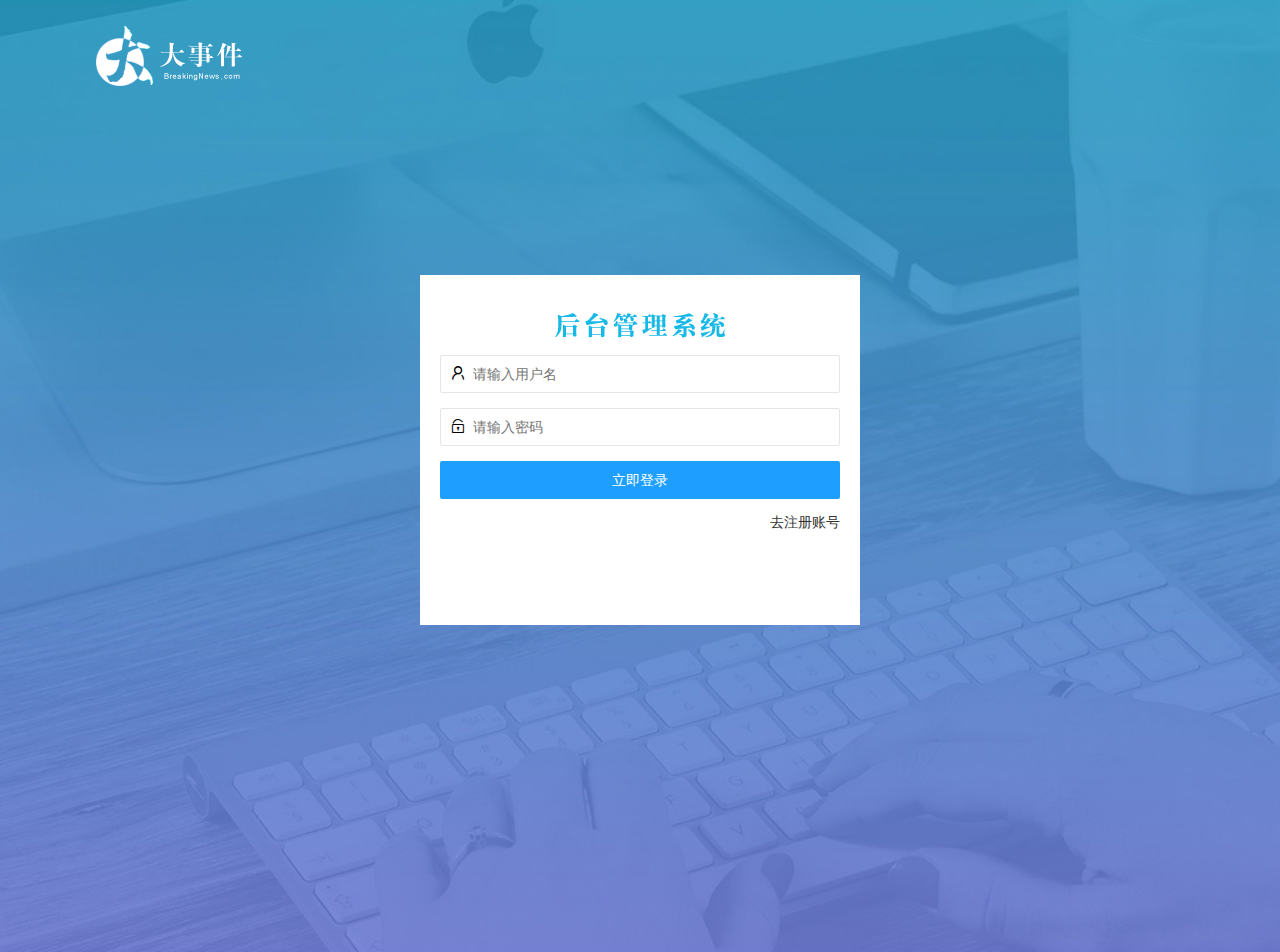
==== login.html @ 7d0b4ef1 "1" ====
<!DOCTYPE html>
<html lang="en">
  <head>
    <meta charset="UTF-8" />
    <meta name="viewport" content="width=device-width, initial-scale=1.0" />
    <title>Document</title>
  </head>
  <link rel="stylesheet" href="./assets/lib/layui/css/layui.css" />
  <link rel="stylesheet" href="./assets/css/base.css" />
  <link rel="stylesheet" href="./assets/css/login.css" />

  <body>
    <!-- logo -->
    <div class="layui-main">
      <img src="./assets/images/logo.png" alt="" />
    </div>
    <!-- 登录框大盒子 -->
    <div class="login-reg-box">
      <!-- title 后台管理系统 -->
      <div class="title-box"></div>
      <!-- 登录框盒子 -->
      <div class="login-box" id="login-box">
        <!-- 表单用户名 -->
        <form class="layui-form">
          <div class="layui-form-item">
            <i class="layui-icon layui-icon-username"></i>
            <input
              type="text"
              name="username"
              required
              lay-verify="required"
              placeholder="请输入用户名"
              autocomplete="off"
              class="layui-input"
            />
          </div>

          <!-- 密码 -->

          <div class="layui-form-item">
            <i class="layui-icon layui-icon-password"></i>
            <input
              type="password"
              name="password"
              required
              lay-verify="required|password"
              placeholder="请输入密码"
              autocomplete="off"
              class="layui-input"
            />
          </div>
          <div class="layui-form-item">
            <button
              type="button"
              class="layui-btn layui-btn-fluid layui-btn-normal"
              lay-submits
            >
              立即登录
            </button>
          </div>
          <div class="layui-form-item links">
            <a href="javascript:" id="login-link">去注册账号</a>
          </div>
        </form>
      </div>
      <!-- 注册盒子 -->
      <div class="reg-box" id="reg-box">
        <form class="layui-form">
          <div class="layui-form-item">
            <i class="layui-icon layui-icon-username"></i>
            <input
              id="reg-username"
              type="text"
              name="username"
              required
              lay-verify="required|username"
              placeholder="请输入用户名"
              autocomplete="off"
              class="layui-input"
            />
          </div>
          <!-- 密码 -->
          <div class="layui-form-item">
            <i class="layui-icon layui-icon-password"></i>
            <input
              id="reg-psd"
              type="password"
              name="regpassword"
              required
              lay-verify="required|password"
              placeholder="请确认密码"
              autocomplete="off"
              class="layui-input"
            />
          </div>
          <div class="layui-form-item">
            <i class="layui-icon layui-icon-password"></i>
            <input
              type="password"
              name="repassword"
              required
              lay-verify="required|password|repassword"
              placeholder="请再次确认密码"
              autocomplete="off"
              class="layui-input"
            />
          </div>
          <div class="layui-form-item">
            <button
              id="reg-btn"
              class="layui-btn layui-btn-fluid layui-btn-normal"
              lay-submit
            >
              立即注册
            </button>
          </div>
          <div class="layui-form-item links">
            <a href="javascript:" id="login-reg">去登录</a>
          </div>
        </form>
      </div>
    </div>
    <script src="./assets/lib/jquery.js"></script>
    <script src="./assets/lib/layui/layui.all.js"></script>
    <script src="./assets/js/logins.js"></script>
  </body>
</html>
---- assets/lib/layui/css/layui.css ----
/** layui-v2.5.6 MIT License By https://www.layui.com */
 .layui-inline,img{display:inline-block;vertical-align:middle}h1,h2,h3,h4,h5,h6{font-weight:400}.layui-edge,.layui-header,.layui-inline,.layui-main{position:relative}.layui-body,.layui-edge,.layui-elip{overflow:hidden}.layui-btn,.layui-edge,.layui-inline,img{vertical-align:middle}.layui-btn,.layui-disabled,.layui-icon,.layui-unselect{-moz-user-select:none;-webkit-user-select:none;-ms-user-select:none}.layui-elip,.layui-form-checkbox span,.layui-form-pane .layui-form-label{text-overflow:ellipsis;white-space:nowrap}.layui-breadcrumb,.layui-tree-btnGroup{visibility:hidden}blockquote,body,button,dd,div,dl,dt,form,h1,h2,h3,h4,h5,h6,input,li,ol,p,pre,td,textarea,th,ul{margin:0;padding:0;-webkit-tap-highlight-color:rgba(0,0,0,0)}a:active,a:hover{outline:0}img{border:none}li{list-style:none}table{border-collapse:collapse;border-spacing:0}h4,h5,h6{font-size:100%}button,input,optgroup,option,select,textarea{font-family:inherit;font-size:inherit;font-style:inherit;font-weight:inherit;outline:0}pre{white-space:pre-wrap;white-space:-moz-pre-wrap;white-space:-pre-wrap;white-space:-o-pre-wrap;word-wrap:break-word}body{line-height:24px;font:14px Helvetica Neue,Helvetica,PingFang SC,Tahoma,Arial,sans-serif}hr{height:1px;margin:10px 0;border:0;clear:both}a{color:#333;text-decoration:none}a:hover{color:#777}a cite{font-style:normal;*cursor:pointer}.layui-border-box,.layui-border-box *{box-sizing:border-box}.layui-box,.layui-box *{box-sizing:content-box}.layui-clear{clear:both;*zoom:1}.layui-clear:after{content:'\20';clear:both;*zoom:1;display:block;height:0}.layui-inline{*display:inline;*zoom:1}.layui-edge{display:inline-block;width:0;height:0;border-width:6px;border-style:dashed;border-color:transparent}.layui-edge-top{top:-4px;border-bottom-color:#999;border-bottom-style:solid}.layui-edge-right{border-left-color:#999;border-left-style:solid}.layui-edge-bottom{top:2px;border-top-color:#999;border-top-style:solid}.layui-edge-left{border-right-color:#999;border-right-style:solid}.layui-disabled,.layui-disabled:hover{color:#d2d2d2!important;cursor:not-allowed!important}.layui-circle{border-radius:100%}.layui-show{display:block!important}.layui-hide{display:none!important}@font-face{font-family:layui-icon;src:url(../font/iconfont.eot?v=256);src:url(../font/iconfont.eot?v=256#iefix) format('embedded-opentype'),url(../font/iconfont.woff2?v=256) format('woff2'),url(../font/iconfont.woff?v=256) format('woff'),url(../font/iconfont.ttf?v=256) format('truetype'),url(../font/iconfont.svg?v=256#layui-icon) format('svg')}.layui-icon{font-family:layui-icon!important;font-size:16px;font-style:normal;-webkit-font-smoothing:antialiased;-moz-osx-font-smoothing:grayscale}.layui-icon-reply-fill:before{content:"\e611"}.layui-icon-set-fill:before{content:"\e614"}.layui-icon-menu-fill:before{content:"\e60f"}.layui-icon-search:before{content:"\e615"}.layui-icon-share:before{content:"\e641"}.layui-icon-set-sm:before{content:"\e620"}.layui-icon-engine:before{content:"\e628"}.layui-icon-close:before{content:"\1006"}.layui-icon-close-fill:before{content:"\1007"}.layui-icon-chart-screen:before{content:"\e629"}.layui-icon-star:before{content:"\e600"}.layui-icon-circle-dot:before{content:"\e617"}.layui-icon-chat:before{content:"\e606"}.layui-icon-release:before{content:"\e609"}.layui-icon-list:before{content:"\e60a"}.layui-icon-chart:before{content:"\e62c"}.layui-icon-ok-circle:before{content:"\1005"}.layui-icon-layim-theme:before{content:"\e61b"}.layui-icon-table:before{content:"\e62d"}.layui-icon-right:before{content:"\e602"}.layui-icon-left:before{content:"\e603"}.layui-icon-cart-simple:before{content:"\e698"}.layui-icon-face-cry:before{content:"\e69c"}.layui-icon-face-smile:before{content:"\e6af"}.layui-icon-survey:before{content:"\e6b2"}.layui-icon-tree:before{content:"\e62e"}.layui-icon-ie:before{content:"\e7bb"}.layui-icon-upload-circle:before{content:"\e62f"}.layui-icon-add-circle:before{content:"\e61f"}.layui-icon-download-circle:before{content:"\e601"}.layui-icon-templeate-1:before{content:"\e630"}.layui-icon-util:before{content:"\e631"}.layui-icon-face-surprised:before{content:"\e664"}.layui-icon-edit:before{content:"\e642"}.layui-icon-speaker:before{content:"\e645"}.layui-icon-down:before{content:"\e61a"}.layui-icon-file:before{content:"\e621"}.layui-icon-layouts:before{content:"\e632"}.layui-icon-rate-half:before{content:"\e6c9"}.layui-icon-add-circle-fine:before{content:"\e608"}.layui-icon-prev-circle:before{content:"\e633"}.layui-icon-read:before{content:"\e705"}.layui-icon-404:before{content:"\e61c"}.layui-icon-carousel:before{content:"\e634"}.layui-icon-help:before{content:"\e607"}.layui-icon-code-circle:before{content:"\e635"}.layui-icon-windows:before{content:"\e67f"}.layui-icon-water:before{content:"\e636"}.layui-icon-username:before{content:"\e66f"}.layui-icon-find-fill:before{content:"\e670"}.layui-icon-about:before{content:"\e60b"}.layui-icon-location:before{content:"\e715"}.layui-icon-up:before{content:"\e619"}.layui-icon-pause:before{content:"\e651"}.layui-icon-date:before{content:"\e637"}.layui-icon-layim-uploadfile:before{content:"\e61d"}.layui-icon-delete:before{content:"\e640"}.layui-icon-play:before{content:"\e652"}.layui-icon-top:before{content:"\e604"}.layui-icon-firefox:before{content:"\e686"}.layui-icon-friends:before{content:"\e612"}.layui-icon-refresh-3:before{content:"\e9aa"}.layui-icon-ok:before{content:"\e605"}.layui-icon-layer:before{content:"\e638"}.layui-icon-face-smile-fine:before{content:"\e60c"}.layui-icon-dollar:before{content:"\e659"}.layui-icon-group:before{content:"\e613"}.layui-icon-layim-download:before{content:"\e61e"}.layui-icon-picture-fine:before{content:"\e60d"}.layui-icon-link:before{content:"\e64c"}.layui-icon-diamond:before{content:"\e735"}.layui-icon-log:before{content:"\e60e"}.layui-icon-key:before{content:"\e683"}.layui-icon-rate-solid:before{content:"\e67a"}.layui-icon-fonts-del:before{content:"\e64f"}.layui-icon-unlink:before{content:"\e64d"}.layui-icon-fonts-clear:before{content:"\e639"}.layui-icon-triangle-r:before{content:"\e623"}.layui-icon-circle:before{content:"\e63f"}.layui-icon-radio:before{content:"\e643"}.layui-icon-align-center:before{content:"\e647"}.layui-icon-align-right:before{content:"\e648"}.layui-icon-align-left:before{content:"\e649"}.layui-icon-loading-1:before{content:"\e63e"}.layui-icon-return:before{content:"\e65c"}.layui-icon-fonts-strong:before{content:"\e62b"}.layui-icon-upload:before{content:"\e67c"}.layui-icon-dialogue:before{content:"\e63a"}.layui-icon-video:before{content:"\e6ed"}.layui-icon-headset:before{content:"\e6fc"}.layui-icon-cellphone-fine:before{content:"\e63b"}.layui-icon-add-1:before{content:"\e654"}.layui-icon-face-smile-b:before{content:"\e650"}.layui-icon-fonts-html:before{content:"\e64b"}.layui-icon-screen-full:before{content:"\e622"}.layui-icon-form:before{content:"\e63c"}.layui-icon-cart:before{content:"\e657"}.layui-icon-camera-fill:before{content:"\e65d"}.layui-icon-tabs:before{content:"\e62a"}.layui-icon-heart-fill:before{content:"\e68f"}.layui-icon-fonts-code:before{content:"\e64e"}.layui-icon-ios:before{content:"\e680"}.layui-icon-at:before{content:"\e687"}.layui-icon-fire:before{content:"\e756"}.layui-icon-set:before{content:"\e716"}.layui-icon-fonts-u:before{content:"\e646"}.layui-icon-triangle-d:before{content:"\e625"}.layui-icon-tips:before{content:"\e702"}.layui-icon-picture:before{content:"\e64a"}.layui-icon-more-vertical:before{content:"\e671"}.layui-icon-bluetooth:before{content:"\e689"}.layui-icon-flag:before{content:"\e66c"}.layui-icon-loading:before{content:"\e63d"}.layui-icon-fonts-i:before{content:"\e644"}.layui-icon-refresh-1:before{content:"\e666"}.layui-icon-rmb:before{content:"\e65e"}.layui-icon-addition:before{content:"\e624"}.layui-icon-home:before{content:"\e68e"}.layui-icon-time:before{content:"\e68d"}.layui-icon-user:before{content:"\e770"}.layui-icon-notice:before{content:"\e667"}.layui-icon-chrome:before{content:"\e68a"}.layui-icon-edge:before{content:"\e68b"}.layui-icon-login-weibo:before{content:"\e675"}.layui-icon-voice:before{content:"\e688"}.layui-icon-upload-drag:before{content:"\e681"}.layui-icon-login-qq:before{content:"\e676"}.layui-icon-snowflake:before{content:"\e6b1"}.layui-icon-heart:before{content:"\e68c"}.layui-icon-logout:before{content:"\e682"}.layui-icon-file-b:before{content:"\e655"}.layui-icon-template:before{content:"\e663"}.layui-icon-transfer:before{content:"\e691"}.layui-icon-auz:before{content:"\e672"}.layui-icon-console:before{content:"\e665"}.layui-icon-app:before{content:"\e653"}.layui-icon-prev:before{content:"\e65a"}.layui-icon-website:before{content:"\e7ae"}.layui-icon-next:before{content:"\e65b"}.layui-icon-component:before{content:"\e857"}.layui-icon-android:before{content:"\e684"}.layui-icon-more:before{content:"\e65f"}.layui-icon-login-wechat:before{content:"\e677"}.layui-icon-shrink-right:before{content:"\e668"}.layui-icon-spread-left:before{content:"\e66b"}.layui-icon-camera:before{content:"\e660"}.layui-icon-note:before{content:"\e66e"}.layui-icon-refresh:before{content:"\e669"}.layui-icon-female:before{content:"\e661"}.layui-icon-male:before{content:"\e662"}.layui-icon-screen-restore:before{content:"\e758"}.layui-icon-password:before{content:"\e673"}.layui-icon-senior:before{content:"\e674"}.layui-icon-theme:before{content:"\e66a"}.layui-icon-tread:before{content:"\e6c5"}.layui-icon-praise:before{content:"\e6c6"}.layui-icon-star-fill:before{content:"\e658"}.layui-icon-rate:before{content:"\e67b"}.layui-icon-template-1:before{content:"\e656"}.layui-icon-vercode:before{content:"\e679"}.layui-icon-service:before{content:"\e626"}.layui-icon-cellphone:before{content:"\e678"}.layui-icon-print:before{content:"\e66d"}.layui-icon-cols:before{content:"\e610"}.layui-icon-wifi:before{content:"\e7e0"}.layui-icon-export:before{content:"\e67d"}.layui-icon-rss:before{content:"\e808"}.layui-icon-slider:before{content:"\e714"}.layui-icon-email:before{content:"\e618"}.layui-icon-subtraction:before{content:"\e67e"}.layui-icon-mike:before{content:"\e6dc"}.layui-icon-light:before{content:"\e748"}.layui-icon-gift:before{content:"\e627"}.layui-icon-mute:before{content:"\e685"}.layui-icon-reduce-circle:before{content:"\e616"}.layui-icon-music:before{content:"\e690"}.layui-main{width:1140px;margin:0 auto}.layui-header{z-index:1000;height:60px}.layui-header a:hover{transition:all .5s;-webkit-transition:all .5s}.layui-side{position:fixed;left:0;top:0;bottom:0;z-index:999;width:200px;overflow-x:hidden}.layui-side-scroll{position:relative;width:220px;height:100%;overflow-x:hidden}.layui-body{position:absolute;left:200px;right:0;top:0;bottom:0;z-index:998;width:auto;overflow-y:auto;box-sizing:border-box}.layui-layout-body{overflow:hidden}.layui-layout-admin .layui-header{background-color:#23262E}.layui-layout-admin .layui-side{top:60px;width:200px;overflow-x:hidden}.layui-layout-admin .layui-body{position:fixed;top:60px;bottom:44px}.layui-layout-admin .layui-main{width:auto;margin:0 15px}.layui-layout-admin .layui-footer{position:fixed;left:200px;right:0;bottom:0;height:44px;line-height:44px;padding:0 15px;background-color:#eee}.layui-layout-admin .layui-logo{position:absolute;left:0;top:0;width:200px;height:100%;line-height:60px;text-align:center;color:#009688;font-size:16px}.layui-layout-admin .layui-header .layui-nav{background:0 0}.layui-layout-left{position:absolute!important;left:200px;top:0}.layui-layout-right{position:absolute!important;right:0;top:0}.layui-container{position:relative;margin:0 auto;padding:0 15px;box-sizing:border-box}.layui-fluid{position:relative;margin:0 auto;padding:0 15px}.layui-row:after,.layui-row:before{content:'';display:block;clear:both}.layui-col-lg1,.layui-col-lg10,.layui-col-lg11,.layui-col-lg12,.layui-col-lg2,.layui-col-lg3,.layui-col-lg4,.layui-col-lg5,.layui-col-lg6,.layui-col-lg7,.layui-col-lg8,.layui-col-lg9,.layui-col-md1,.layui-col-md10,.layui-col-md11,.layui-col-md12,.layui-col-md2,.layui-col-md3,.layui-col-md4,.layui-col-md5,.layui-col-md6,.layui-col-md7,.layui-col-md8,.layui-col-md9,.layui-col-sm1,.layui-col-sm10,.layui-col-sm11,.layui-col-sm12,.layui-col-sm2,.layui-col-sm3,.layui-col-sm4,.layui-col-sm5,.layui-col-sm6,.layui-col-sm7,.layui-col-sm8,.layui-col-sm9,.layui-col-xs1,.layui-col-xs10,.layui-col-xs11,.layui-col-xs12,.layui-col-xs2,.layui-col-xs3,.layui-col-xs4,.layui-col-xs5,.layui-col-xs6,.layui-col-xs7,.layui-col-xs8,.layui-col-xs9{position:relative;display:block;box-sizing:border-box}.layui-col-xs1,.layui-col-xs10,.layui-col-xs11,.layui-col-xs12,.layui-col-xs2,.layui-col-xs3,.layui-col-xs4,.layui-col-xs5,.layui-col-xs6,.layui-col-xs7,.layui-col-xs8,.layui-col-xs9{float:left}.layui-col-xs1{width:8.33333333%}.layui-col-xs2{width:16.66666667%}.layui-col-xs3{width:25%}.layui-col-xs4{width:33.33333333%}.layui-col-xs5{width:41.66666667%}.layui-col-xs6{width:50%}.layui-col-xs7{width:58.33333333%}.layui-col-xs8{width:66.66666667%}.layui-col-xs9{width:75%}.layui-col-xs10{width:83.33333333%}.layui-col-xs11{width:91.66666667%}.layui-col-xs12{width:100%}.layui-col-xs-offset1{margin-left:8.33333333%}.layui-col-xs-offset2{margin-left:16.66666667%}.layui-col-xs-offset3{margin-left:25%}.layui-col-xs-offset4{margin-left:33.33333333%}.layui-col-xs-offset5{margin-left:41.66666667%}.layui-col-xs-offset6{margin-left:50%}.layui-col-xs-offset7{margin-left:58.33333333%}.layui-col-xs-offset8{margin-left:66.66666667%}.layui-col-xs-offset9{margin-left:75%}.layui-col-xs-offset10{margin-left:83.33333333%}.layui-col-xs-offset11{margin-left:91.66666667%}.layui-col-xs-offset12{margin-left:100%}@media screen and (max-width:768px){.layui-hide-xs{display:none!important}.layui-show-xs-block{display:block!important}.layui-show-xs-inline{display:inline!important}.layui-show-xs-inline-block{display:inline-block!important}}@media screen and (min-width:768px){.layui-container{width:750px}.layui-hide-sm{display:none!important}.layui-show-sm-block{display:block!important}.layui-show-sm-inline{display:inline!important}.layui-show-sm-inline-block{display:inline-block!important}.layui-col-sm1,.layui-col-sm10,.layui-col-sm11,.layui-col-sm12,.layui-col-sm2,.layui-col-sm3,.layui-col-sm4,.layui-col-sm5,.layui-col-sm6,.layui-col-sm7,.layui-col-sm8,.layui-col-sm9{float:left}.layui-col-sm1{width:8.33333333%}.layui-col-sm2{width:16.66666667%}.layui-col-sm3{width:25%}.layui-col-sm4{width:33.33333333%}.layui-col-sm5{width:41.66666667%}.layui-col-sm6{width:50%}.layui-col-sm7{width:58.33333333%}.layui-col-sm8{width:66.66666667%}.layui-col-sm9{width:75%}.layui-col-sm10{width:83.33333333%}.layui-col-sm11{width:91.66666667%}.layui-col-sm12{width:100%}.layui-col-sm-offset1{margin-left:8.33333333%}.layui-col-sm-offset2{margin-left:16.66666667%}.layui-col-sm-offset3{margin-left:25%}.layui-col-sm-offset4{margin-left:33.33333333%}.layui-col-sm-offset5{margin-left:41.66666667%}.layui-col-sm-offset6{margin-left:50%}.layui-col-sm-offset7{margin-left:58.33333333%}.layui-col-sm-offset8{margin-left:66.66666667%}.layui-col-sm-offset9{margin-left:75%}.layui-col-sm-offset10{margin-left:83.33333333%}.layui-col-sm-offset11{margin-left:91.66666667%}.layui-col-sm-offset12{margin-left:100%}}@media screen and (min-width:992px){.layui-container{width:970px}.layui-hide-md{display:none!important}.layui-show-md-block{display:block!important}.layui-show-md-inline{display:inline!important}.layui-show-md-inline-block{display:inline-block!important}.layui-col-md1,.layui-col-md10,.layui-col-md11,.layui-col-md12,.layui-col-md2,.layui-col-md3,.layui-col-md4,.layui-col-md5,.layui-col-md6,.layui-col-md7,.layui-col-md8,.layui-col-md9{float:left}.layui-col-md1{width:8.33333333%}.layui-col-md2{width:16.66666667%}.layui-col-md3{width:25%}.layui-col-md4{width:33.33333333%}.layui-col-md5{width:41.66666667%}.layui-col-md6{width:50%}.layui-col-md7{width:58.33333333%}.layui-col-md8{width:66.66666667%}.layui-col-md9{width:75%}.layui-col-md10{width:83.33333333%}.layui-col-md11{width:91.66666667%}.layui-col-md12{width:100%}.layui-col-md-offset1{margin-left:8.33333333%}.layui-col-md-offset2{margin-left:16.66666667%}.layui-col-md-offset3{margin-left:25%}.layui-col-md-offset4{margin-left:33.33333333%}.layui-col-md-offset5{margin-left:41.66666667%}.layui-col-md-offset6{margin-left:50%}.layui-col-md-offset7{margin-left:58.33333333%}.layui-col-md-offset8{margin-left:66.66666667%}.layui-col-md-offset9{margin-left:75%}.layui-col-md-offset10{margin-left:83.33333333%}.layui-col-md-offset11{margin-left:91.66666667%}.layui-col-md-offset12{margin-left:100%}}@media screen and (min-width:1200px){.layui-container{width:1170px}.layui-hide-lg{display:none!important}.layui-show-lg-block{display:block!important}.layui-show-lg-inline{display:inline!important}.layui-show-lg-inline-block{display:inline-block!important}.layui-col-lg1,.layui-col-lg10,.layui-col-lg11,.layui-col-lg12,.layui-col-lg2,.layui-col-lg3,.layui-col-lg4,.layui-col-lg5,.layui-col-lg6,.layui-col-lg7,.layui-col-lg8,.layui-col-lg9{float:left}.layui-col-lg1{width:8.33333333%}.layui-col-lg2{width:16.66666667%}.layui-col-lg3{width:25%}.layui-col-lg4{width:33.33333333%}.layui-col-lg5{width:41.66666667%}.layui-col-lg6{width:50%}.layui-col-lg7{width:58.33333333%}.layui-col-lg8{width:66.66666667%}.layui-col-lg9{width:75%}.layui-col-lg10{width:83.33333333%}.layui-col-lg11{width:91.66666667%}.layui-col-lg12{width:100%}.layui-col-lg-offset1{margin-left:8.33333333%}.layui-col-lg-offset2{margin-left:16.66666667%}.layui-col-lg-offset3{margin-left:25%}.layui-col-lg-offset4{margin-left:33.33333333%}.layui-col-lg-offset5{margin-left:41.66666667%}.layui-col-lg-offset6{margin-left:50%}.layui-col-lg-offset7{margin-left:58.33333333%}.layui-col-lg-offset8{margin-left:66.66666667%}.layui-col-lg-offset9{margin-left:75%}.layui-col-lg-offset10{margin-left:83.33333333%}.layui-col-lg-offset11{margin-left:91.66666667%}.layui-col-lg-offset12{margin-left:100%}}.layui-col-space1{margin:-.5px}.layui-col-space1>*{padding:.5px}.layui-col-space2{margin:-1px}.layui-col-space2>*{padding:1px}.layui-col-space4{margin:-2px}.layui-col-space4>*{padding:2px}.layui-col-space5{margin:-2.5px}.layui-col-space5>*{padding:2.5px}.layui-col-space6{margin:-3px}.layui-col-space6>*{padding:3px}.layui-col-space8{margin:-4px}.layui-col-space8>*{padding:4px}.layui-col-space10{margin:-5px}.layui-col-space10>*{padding:5px}.layui-col-space12{margin:-6px}.layui-col-space12>*{padding:6px}.layui-col-space14{margin:-7px}.layui-col-space14>*{padding:7px}.layui-col-space15{margin:-7.5px}.layui-col-space15>*{padding:7.5px}.layui-col-space16{margin:-8px}.layui-col-space16>*{padding:8px}.layui-col-space18{margin:-9px}.layui-col-space18>*{padding:9px}.layui-col-space20{margin:-10px}.layui-col-space20>*{padding:10px}.layui-col-space22{margin:-11px}.layui-col-space22>*{padding:11px}.layui-col-space24{margin:-12px}.layui-col-space24>*{padding:12px}.layui-col-space25{margin:-12.5px}.layui-col-space25>*{padding:12.5px}.layui-col-space26{margin:-13px}.layui-col-space26>*{padding:13px}.layui-col-space28{margin:-14px}.layui-col-space28>*{padding:14px}.layui-col-space30{margin:-15px}.layui-col-space30>*{padding:15px}.layui-btn,.layui-input,.layui-select,.layui-textarea,.layui-upload-button{outline:0;-webkit-appearance:none;transition:all .3s;-webkit-transition:all .3s;box-sizing:border-box}.layui-elem-quote{margin-bottom:10px;padding:15px;line-height:22px;border-left:5px solid #009688;border-radius:0 2px 2px 0;background-color:#f2f2f2}.layui-quote-nm{border-style:solid;border-width:1px 1px 1px 5px;background:0 0}.layui-elem-field{margin-bottom:10px;padding:0;border-width:1px;border-style:solid}.layui-elem-field legend{margin-left:20px;padding:0 10px;font-size:20px;font-weight:300}.layui-field-title{margin:10px 0 20px;border-width:1px 0 0}.layui-field-box{padding:10px 15px}.layui-field-title .layui-field-box{padding:10px 0}.layui-progress{position:relative;height:6px;border-radius:20px;background-color:#e2e2e2}.layui-progress-bar{position:absolute;left:0;top:0;width:0;max-width:100%;height:6px;border-radius:20px;text-align:right;background-color:#5FB878;transition:all .3s;-webkit-transition:all .3s}.layui-progress-big,.layui-progress-big .layui-progress-bar{height:18px;line-height:18px}.layui-progress-text{position:relative;top:-20px;line-height:18px;font-size:12px;color:#666}.layui-progress-big .layui-progress-text{position:static;padding:0 10px;color:#fff}.layui-collapse{border-width:1px;border-style:solid;border-radius:2px}.layui-colla-content,.layui-colla-item{border-top-width:1px;border-top-style:solid}.layui-colla-item:first-child{border-top:none}.layui-colla-title{position:relative;height:42px;line-height:42px;padding:0 15px 0 35px;color:#333;background-color:#f2f2f2;cursor:pointer;font-size:14px;overflow:hidden}.layui-colla-content{display:none;padding:10px 15px;line-height:22px;color:#666}.layui-colla-icon{position:absolute;left:15px;top:0;font-size:14px}.layui-card{margin-bottom:15px;border-radius:2px;background-color:#fff;box-shadow:0 1px 2px 0 rgba(0,0,0,.05)}.layui-card:last-child{margin-bottom:0}.layui-card-header{position:relative;height:42px;line-height:42px;padding:0 15px;border-bottom:1px solid #f6f6f6;color:#333;border-radius:2px 2px 0 0;font-size:14px}.layui-bg-black,.layui-bg-blue,.layui-bg-cyan,.layui-bg-green,.layui-bg-orange,.layui-bg-red{color:#fff!important}.layui-card-body{position:relative;padding:10px 15px;line-height:24px}.layui-card-body[pad15]{padding:15px}.layui-card-body[pad20]{padding:20px}.layui-card-body .layui-table{margin:5px 0}.layui-card .layui-tab{margin:0}.layui-panel-window{position:relative;padding:15px;border-radius:0;border-top:5px solid #E6E6E6;background-color:#fff}.layui-auxiliar-moving{position:fixed;left:0;right:0;top:0;bottom:0;width:100%;height:100%;background:0 0;z-index:9999999999}.layui-form-label,.layui-form-mid,.layui-form-select,.layui-input-block,.layui-input-inline,.layui-textarea{position:relative}.layui-bg-red{background-color:#FF5722!important}.layui-bg-orange{background-color:#FFB800!important}.layui-bg-green{background-color:#009688!important}.layui-bg-cyan{background-color:#2F4056!important}.layui-bg-blue{background-color:#1E9FFF!important}.layui-bg-black{background-color:#393D49!important}.layui-bg-gray{background-color:#eee!important;color:#666!important}.layui-badge-rim,.layui-colla-content,.layui-colla-item,.layui-collapse,.layui-elem-field,.layui-form-pane .layui-form-item[pane],.layui-form-pane .layui-form-label,.layui-input,.layui-layedit,.layui-layedit-tool,.layui-quote-nm,.layui-select,.layui-tab-bar,.layui-tab-card,.layui-tab-title,.layui-tab-title .layui-this:after,.layui-textarea{border-color:#e6e6e6}.layui-timeline-item:before,hr{background-color:#e6e6e6}.layui-text{line-height:22px;font-size:14px;color:#666}.layui-text h1,.layui-text h2,.layui-text h3{font-weight:500;color:#333}.layui-text h1{font-size:30px}.layui-text h2{font-size:24px}.layui-text h3{font-size:18px}.layui-text a:not(.layui-btn){color:#01AAED}.layui-text a:not(.layui-btn):hover{text-decoration:underline}.layui-text ul{padding:5px 0 5px 15px}.layui-text ul li{margin-top:5px;list-style-type:disc}.layui-text em,.layui-word-aux{color:#999!important;padding:0 5px!important}.layui-btn{display:inline-block;height:38px;line-height:38px;padding:0 18px;background-color:#009688;color:#fff;white-space:nowrap;text-align:center;font-size:14px;border:none;border-radius:2px;cursor:pointer}.layui-btn:hover{opacity:.8;filter:alpha(opacity=80);color:#fff}.layui-btn:active{opacity:1;filter:alpha(opacity=100)}.layui-btn+.layui-btn{margin-left:10px}.layui-btn-container{font-size:0}.layui-btn-container .layui-btn{margin-right:10px;margin-bottom:10px}.layui-btn-container .layui-btn+.layui-btn{margin-left:0}.layui-table .layui-btn-container .layui-btn{margin-bottom:9px}.layui-btn-radius{border-radius:100px}.layui-btn .layui-icon{margin-right:3px;font-size:18px;vertical-align:bottom;vertical-align:middle\9}.layui-btn-primary{border:1px solid #C9C9C9;background-color:#fff;color:#555}.layui-btn-primary:hover{border-color:#009688;color:#333}.layui-btn-normal{background-color:#1E9FFF}.layui-btn-warm{background-color:#FFB800}.layui-btn-danger{background-color:#FF5722}.layui-btn-checked{background-color:#5FB878}.layui-btn-disabled,.layui-btn-disabled:active,.layui-btn-disabled:hover{border:1px solid #e6e6e6;background-color:#FBFBFB;color:#C9C9C9;cursor:not-allowed;opacity:1}.layui-btn-lg{height:44px;line-height:44px;padding:0 25px;font-size:16px}.layui-btn-sm{height:30px;line-height:30px;padding:0 10px;font-size:12px}.layui-btn-sm i{font-size:16px!important}.layui-btn-xs{height:22px;line-height:22px;padding:0 5px;font-size:12px}.layui-btn-xs i{font-size:14px!important}.layui-btn-group{display:inline-block;vertical-align:middle;font-size:0}.layui-btn-group .layui-btn{margin-left:0!important;margin-right:0!important;border-left:1px solid rgba(255,255,255,.5);border-radius:0}.layui-btn-group .layui-btn-primary{border-left:none}.layui-btn-group .layui-btn-primary:hover{border-color:#C9C9C9;color:#009688}.layui-btn-group .layui-btn:first-child{border-left:none;border-radius:2px 0 0 2px}.layui-btn-group .layui-btn-primary:first-child{border-left:1px solid #c9c9c9}.layui-btn-group .layui-btn:last-child{border-radius:0 2px 2px 0}.layui-btn-group .layui-btn+.layui-btn{margin-left:0}.layui-btn-group+.layui-btn-group{margin-left:10px}.layui-btn-fluid{width:100%}.layui-input,.layui-select,.layui-textarea{height:38px;line-height:1.3;line-height:38px\9;border-width:1px;border-style:solid;background-color:#fff;border-radius:2px}.layui-input::-webkit-input-placeholder,.layui-select::-webkit-input-placeholder,.layui-textarea::-webkit-input-placeholder{line-height:1.3}.layui-input,.layui-textarea{display:block;width:100%;padding-left:10px}.layui-input:hover,.layui-textarea:hover{border-color:#D2D2D2!important}.layui-input:focus,.layui-textarea:focus{border-color:#C9C9C9!important}.layui-textarea{min-height:100px;height:auto;line-height:20px;padding:6px 10px;resize:vertical}.layui-select{padding:0 10px}.layui-form input[type=checkbox],.layui-form input[type=radio],.layui-form select{display:none}.layui-form [lay-ignore]{display:initial}.layui-form-item{margin-bottom:15px;clear:both;*zoom:1}.layui-form-item:after{content:'\20';clear:both;*zoom:1;display:block;height:0}.layui-form-label{float:left;display:block;padding:9px 15px;width:80px;font-weight:400;line-height:20px;text-align:right}.layui-form-label-col{display:block;float:none;padding:9px 0;line-height:20px;text-align:left}.layui-form-item .layui-inline{margin-bottom:5px;margin-right:10px}.layui-input-block{margin-left:110px;min-height:36px}.layui-input-inline{display:inline-block;vertical-align:middle}.layui-form-item .layui-input-inline{float:left;width:190px;margin-right:10px}.layui-form-text .layui-input-inline{width:auto}.layui-form-mid{float:left;display:block;padding:9px 0!important;line-height:20px;margin-right:10px}.layui-form-danger+.layui-form-select .layui-input,.layui-form-danger:focus{border-color:#FF5722!important}.layui-form-select .layui-input{padding-right:30px;cursor:pointer}.layui-form-select .layui-edge{position:absolute;right:10px;top:50%;margin-top:-3px;cursor:pointer;border-width:6px;border-top-color:#c2c2c2;border-top-style:solid;transition:all .3s;-webkit-transition:all .3s}.layui-form-select dl{display:none;position:absolute;left:0;top:42px;padding:5px 0;z-index:899;min-width:100%;border:1px solid #d2d2d2;max-height:300px;overflow-y:auto;background-color:#fff;border-radius:2px;box-shadow:0 2px 4px rgba(0,0,0,.12);box-sizing:border-box}.layui-form-select dl dd,.layui-form-select dl dt{padding:0 10px;line-height:36px;white-space:nowrap;overflow:hidden;text-overflow:ellipsis}.layui-form-select dl dt{font-size:12px;color:#999}.layui-form-select dl dd{cursor:pointer}.layui-form-select dl dd:hover{background-color:#f2f2f2;-webkit-transition:.5s all;transition:.5s all}.layui-form-select .layui-select-group dd{padding-left:20px}.layui-form-select dl dd.layui-select-tips{padding-left:10px!important;color:#999}.layui-form-select dl dd.layui-this{background-color:#5FB878;color:#fff}.layui-form-checkbox,.layui-form-select dl dd.layui-disabled{background-color:#fff}.layui-form-selected dl{display:block}.layui-form-checkbox,.layui-form-checkbox *,.layui-form-switch{display:inline-block;vertical-align:middle}.layui-form-selected .layui-edge{margin-top:-9px;-webkit-transform:rotate(180deg);transform:rotate(180deg);margin-top:-3px\9}:root .layui-form-selected .layui-edge{margin-top:-9px\0/IE9}.layui-form-selectup dl{top:auto;bottom:42px}.layui-select-none{margin:5px 0;text-align:center;color:#999}.layui-select-disabled .layui-disabled{border-color:#eee!important}.layui-select-disabled .layui-edge{border-top-color:#d2d2d2}.layui-form-checkbox{position:relative;height:30px;line-height:30px;margin-right:10px;padding-right:30px;cursor:pointer;font-size:0;-webkit-transition:.1s linear;transition:.1s linear;box-sizing:border-box}.layui-form-checkbox span{padding:0 10px;height:100%;font-size:14px;border-radius:2px 0 0 2px;background-color:#d2d2d2;color:#fff;overflow:hidden}.layui-form-checkbox:hover span{background-color:#c2c2c2}.layui-form-checkbox i{position:absolute;right:0;top:0;width:30px;height:28px;border:1px solid #d2d2d2;border-left:none;border-radius:0 2px 2px 0;color:#fff;font-size:20px;text-align:center}.layui-form-checkbox:hover i{border-color:#c2c2c2;color:#c2c2c2}.layui-form-checked,.layui-form-checked:hover{border-color:#5FB878}.layui-form-checked span,.layui-form-checked:hover span{background-color:#5FB878}.layui-form-checked i,.layui-form-checked:hover i{color:#5FB878}.layui-form-item .layui-form-checkbox{margin-top:4px}.layui-form-checkbox[lay-skin=primary]{height:auto!important;line-height:normal!important;min-width:18px;min-height:18px;border:none!important;margin-right:0;padding-left:28px;padding-right:0;background:0 0}.layui-form-checkbox[lay-skin=primary] span{padding-left:0;padding-right:15px;line-height:18px;background:0 0;color:#666}.layui-form-checkbox[lay-skin=primary] i{right:auto;left:0;width:16px;height:16px;line-height:16px;border:1px solid #d2d2d2;font-size:12px;border-radius:2px;background-color:#fff;-webkit-transition:.1s linear;transition:.1s linear}.layui-form-checkbox[lay-skin=primary]:hover i{border-color:#5FB878;color:#fff}.layui-form-checked[lay-skin=primary] i{border-color:#5FB878!important;background-color:#5FB878;color:#fff}.layui-checkbox-disbaled[lay-skin=primary] span{background:0 0!important;color:#c2c2c2}.layui-checkbox-disbaled[lay-skin=primary]:hover i{border-color:#d2d2d2}.layui-form-item .layui-form-checkbox[lay-skin=primary]{margin-top:10px}.layui-form-switch{position:relative;height:22px;line-height:22px;min-width:35px;padding:0 5px;margin-top:8px;border:1px solid #d2d2d2;border-radius:20px;cursor:pointer;background-color:#fff;-webkit-transition:.1s linear;transition:.1s linear}.layui-form-switch i{position:absolute;left:5px;top:3px;width:16px;height:16px;border-radius:20px;background-color:#d2d2d2;-webkit-transition:.1s linear;transition:.1s linear}.layui-form-switch em{position:relative;top:0;width:25px;margin-left:21px;padding:0!important;text-align:center!important;color:#999!important;font-style:normal!important;font-size:12px}.layui-form-onswitch{border-color:#5FB878;background-color:#5FB878}.layui-checkbox-disbaled,.layui-checkbox-disbaled i{border-color:#e2e2e2!important}.layui-form-onswitch i{left:100%;margin-left:-21px;background-color:#fff}.layui-form-onswitch em{margin-left:5px;margin-right:21px;color:#fff!important}.layui-checkbox-disbaled span{background-color:#e2e2e2!important}.layui-checkbox-disbaled:hover i{color:#fff!important}[lay-radio]{display:none}.layui-form-radio,.layui-form-radio *{display:inline-block;vertical-align:middle}.layui-form-radio{line-height:28px;margin:6px 10px 0 0;padding-right:10px;cursor:pointer;font-size:0}.layui-form-radio *{font-size:14px}.layui-form-radio>i{margin-right:8px;font-size:22px;color:#c2c2c2}.layui-form-radio>i:hover,.layui-form-radioed>i{color:#5FB878}.layui-radio-disbaled>i{color:#e2e2e2!important}.layui-form-pane .layui-form-label{width:110px;padding:8px 15px;height:38px;line-height:20px;border-width:1px;border-style:solid;border-radius:2px 0 0 2px;text-align:center;background-color:#FBFBFB;overflow:hidden;box-sizing:border-box}.layui-form-pane .layui-input-inline{margin-left:-1px}.layui-form-pane .layui-input-block{margin-left:110px;left:-1px}.layui-form-pane .layui-input{border-radius:0 2px 2px 0}.layui-form-pane .layui-form-text .layui-form-label{float:none;width:100%;border-radius:2px;box-sizing:border-box;text-align:left}.layui-form-pane .layui-form-text .layui-input-inline{display:block;margin:0;top:-1px;clear:both}.layui-form-pane .layui-form-text .layui-input-block{margin:0;left:0;top:-1px}.layui-form-pane .layui-form-text .layui-textarea{min-height:100px;border-radius:0 0 2px 2px}.layui-form-pane .layui-form-checkbox{margin:4px 0 4px 10px}.layui-form-pane .layui-form-radio,.layui-form-pane .layui-form-switch{margin-top:6px;margin-left:10px}.layui-form-pane .layui-form-item[pane]{position:relative;border-width:1px;border-style:solid}.layui-form-pane .layui-form-item[pane] .layui-form-label{position:absolute;left:0;top:0;height:100%;border-width:0 1px 0 0}.layui-form-pane .layui-form-item[pane] .layui-input-inline{margin-left:110px}@media screen and (max-width:450px){.layui-form-item .layui-form-label{text-overflow:ellipsis;overflow:hidden;white-space:nowrap}.layui-form-item .layui-inline{display:block;margin-right:0;margin-bottom:20px;clear:both}.layui-form-item .layui-inline:after{content:'\20';clear:both;display:block;height:0}.layui-form-item .layui-input-inline{display:block;float:none;left:-3px;width:auto;margin:0 0 10px 112px}.layui-form-item .layui-input-inline+.layui-form-mid{margin-left:110px;top:-5px;padding:0}.layui-form-item .layui-form-checkbox{margin-right:5px;margin-bottom:5px}}.layui-layedit{border-width:1px;border-style:solid;border-radius:2px}.layui-layedit-tool{padding:3px 5px;border-bottom-width:1px;border-bottom-style:solid;font-size:0}.layedit-tool-fixed{position:fixed;top:0;border-top:1px solid #e2e2e2}.layui-layedit-tool .layedit-tool-mid,.layui-layedit-tool .layui-icon{display:inline-block;vertical-align:middle;text-align:center;font-size:14px}.layui-layedit-tool .layui-icon{position:relative;width:32px;height:30px;line-height:30px;margin:3px 5px;color:#777;cursor:pointer;border-radius:2px}.layui-layedit-tool .layui-icon:hover{color:#393D49}.layui-layedit-tool .layui-icon:active{color:#000}.layui-layedit-tool .layedit-tool-active{background-color:#e2e2e2;color:#000}.layui-layedit-tool .layui-disabled,.layui-layedit-tool .layui-disabled:hover{color:#d2d2d2;cursor:not-allowed}.layui-layedit-tool .layedit-tool-mid{width:1px;height:18px;margin:0 10px;background-color:#d2d2d2}.layedit-tool-html{width:50px!important;font-size:30px!important}.layedit-tool-b,.layedit-tool-code,.layedit-tool-help{font-size:16px!important}.layedit-tool-d,.layedit-tool-face,.layedit-tool-image,.layedit-tool-unlink{font-size:18px!important}.layedit-tool-image input{position:absolute;font-size:0;left:0;top:0;width:100%;height:100%;opacity:.01;filter:Alpha(opacity=1);cursor:pointer}.layui-layedit-iframe iframe{display:block;width:100%}#LAY_layedit_code{overflow:hidden}.layui-laypage{display:inline-block;*display:inline;*zoom:1;vertical-align:middle;margin:10px 0;font-size:0}.layui-laypage>a:first-child,.layui-laypage>a:first-child em{border-radius:2px 0 0 2px}.layui-laypage>a:last-child,.layui-laypage>a:last-child em{border-radius:0 2px 2px 0}.layui-laypage>:first-child{margin-left:0!important}.layui-laypage>:last-child{margin-right:0!important}.layui-laypage a,.layui-laypage button,.layui-laypage input,.layui-laypage select,.layui-laypage span{border:1px solid #e2e2e2}.layui-laypage a,.layui-laypage span{display:inline-block;*display:inline;*zoom:1;vertical-align:middle;padding:0 15px;height:28px;line-height:28px;margin:0 -1px 5px 0;background-color:#fff;color:#333;font-size:12px}.layui-flow-more a *,.layui-laypage input,.layui-table-view select[lay-ignore]{display:inline-block}.layui-laypage a:hover{color:#009688}.layui-laypage em{font-style:normal}.layui-laypage .layui-laypage-spr{color:#999;font-weight:700}.layui-laypage a{text-decoration:none}.layui-laypage .layui-laypage-curr{position:relative}.layui-laypage .layui-laypage-curr em{position:relative;color:#fff}.layui-laypage .layui-laypage-curr .layui-laypage-em{position:absolute;left:-1px;top:-1px;padding:1px;width:100%;height:100%;background-color:#009688}.layui-laypage-em{border-radius:2px}.layui-laypage-next em,.layui-laypage-prev em{font-family:Sim sun;font-size:16px}.layui-laypage .layui-laypage-count,.layui-laypage .layui-laypage-limits,.layui-laypage .layui-laypage-refresh,.layui-laypage .layui-laypage-skip{margin-left:10px;margin-right:10px;padding:0;border:none}.layui-laypage .layui-laypage-limits,.layui-laypage .layui-laypage-refresh{vertical-align:top}.layui-laypage .layui-laypage-refresh i{font-size:18px;cursor:pointer}.layui-laypage select{height:22px;padding:3px;border-radius:2px;cursor:pointer}.layui-laypage .layui-laypage-skip{height:30px;line-height:30px;color:#999}.layui-laypage button,.layui-laypage input{height:30px;line-height:30px;border-radius:2px;vertical-align:top;background-color:#fff;box-sizing:border-box}.layui-laypage input{width:40px;margin:0 10px;padding:0 3px;text-align:center}.layui-laypage input:focus,.layui-laypage select:focus{border-color:#009688!important}.layui-laypage button{margin-left:10px;padding:0 10px;cursor:pointer}.layui-table,.layui-table-view{margin:10px 0}.layui-flow-more{margin:10px 0;text-align:center;color:#999;font-size:14px}.layui-flow-more a{height:32px;line-height:32px}.layui-flow-more a *{vertical-align:top}.layui-flow-more a cite{padding:0 20px;border-radius:3px;background-color:#eee;color:#333;font-style:normal}.layui-flow-more a cite:hover{opacity:.8}.layui-flow-more a i{font-size:30px;color:#737383}.layui-table{width:100%;background-color:#fff;color:#666}.layui-table tr{transition:all .3s;-webkit-transition:all .3s}.layui-table th{text-align:left;font-weight:400}.layui-table tbody tr:hover,.layui-table thead tr,.layui-table-click,.layui-table-header,.layui-table-hover,.layui-table-mend,.layui-table-patch,.layui-table-tool,.layui-table-total,.layui-table-total tr,.layui-table[lay-even] tr:nth-child(even){background-color:#f2f2f2}.layui-table td,.layui-table th,.layui-table-col-set,.layui-table-fixed-r,.layui-table-grid-down,.layui-table-header,.layui-table-page,.layui-table-tips-main,.layui-table-tool,.layui-table-total,.layui-table-view,.layui-table[lay-skin=line],.layui-table[lay-skin=row]{border-width:1px;border-style:solid;border-color:#e6e6e6}.layui-table td,.layui-table th{position:relative;padding:9px 15px;min-height:20px;line-height:20px;font-size:14px}.layui-table[lay-skin=line] td,.layui-table[lay-skin=line] th{border-width:0 0 1px}.layui-table[lay-skin=row] td,.layui-table[lay-skin=row] th{border-width:0 1px 0 0}.layui-table[lay-skin=nob] td,.layui-table[lay-skin=nob] th{border:none}.layui-table img{max-width:100px}.layui-table[lay-size=lg] td,.layui-table[lay-size=lg] th{padding:15px 30px}.layui-table-view .layui-table[lay-size=lg] .layui-table-cell{height:40px;line-height:40px}.layui-table[lay-size=sm] td,.layui-table[lay-size=sm] th{font-size:12px;padding:5px 10px}.layui-table-view .layui-table[lay-size=sm] .layui-table-cell{height:20px;line-height:20px}.layui-table[lay-data]{display:none}.layui-table-box{position:relative;overflow:hidden}.layui-table-view .layui-table{position:relative;width:auto;margin:0}.layui-table-view .layui-table[lay-skin=line]{border-width:0 1px 0 0}.layui-table-view .layui-table[lay-skin=row]{border-width:0 0 1px}.layui-table-view .layui-table td,.layui-table-view .layui-table th{padding:5px 0;border-top:none;border-left:none}.layui-table-view .layui-table th.layui-unselect .layui-table-cell span{cursor:pointer}.layui-table-view .layui-table td{cursor:default}.layui-table-view .layui-table td[data-edit=text]{cursor:text}.layui-table-view .layui-form-checkbox[lay-skin=primary] i{width:18px;height:18px}.layui-table-view .layui-form-radio{line-height:0;padding:0}.layui-table-view .layui-form-radio>i{margin:0;font-size:20px}.layui-table-init{position:absolute;left:0;top:0;width:100%;height:100%;text-align:center;z-index:110}.layui-table-init .layui-icon{position:absolute;left:50%;top:50%;margin:-15px 0 0 -15px;font-size:30px;color:#c2c2c2}.layui-table-header{border-width:0 0 1px;overflow:hidden}.layui-table-header .layui-table{margin-bottom:-1px}.layui-table-tool .layui-inline[lay-event]{position:relative;width:26px;height:26px;padding:5px;line-height:16px;margin-right:10px;text-align:center;color:#333;border:1px solid #ccc;cursor:pointer;-webkit-transition:.5s all;transition:.5s all}.layui-table-tool .layui-inline[lay-event]:hover{border:1px solid #999}.layui-table-tool-temp{padding-right:120px}.layui-table-tool-self{position:absolute;right:17px;top:10px}.layui-table-tool .layui-table-tool-self .layui-inline[lay-event]{margin:0 0 0 10px}.layui-table-tool-panel{position:absolute;top:29px;left:-1px;padding:5px 0;min-width:150px;min-height:40px;border:1px solid #d2d2d2;text-align:left;overflow-y:auto;background-color:#fff;box-shadow:0 2px 4px rgba(0,0,0,.12)}.layui-table-cell,.layui-table-tool-panel li{overflow:hidden;text-overflow:ellipsis;white-space:nowrap}.layui-table-tool-panel li{padding:0 10px;line-height:30px;-webkit-transition:.5s all;transition:.5s all}.layui-table-tool-panel li .layui-form-checkbox[lay-skin=primary]{width:100%;padding-left:28px}.layui-table-tool-panel li:hover{background-color:#f2f2f2}.layui-table-tool-panel li .layui-form-checkbox[lay-skin=primary] i{position:absolute;left:0;top:0}.layui-table-tool-panel li .layui-form-checkbox[lay-skin=primary] span{padding:0}.layui-table-tool .layui-table-tool-self .layui-table-tool-panel{left:auto;right:-1px}.layui-table-col-set{position:absolute;right:0;top:0;width:20px;height:100%;border-width:0 0 0 1px;background-color:#fff}.layui-table-sort{width:10px;height:20px;margin-left:5px;cursor:pointer!important}.layui-table-sort .layui-edge{position:absolute;left:5px;border-width:5px}.layui-table-sort .layui-table-sort-asc{top:3px;border-top:none;border-bottom-style:solid;border-bottom-color:#b2b2b2}.layui-table-sort .layui-table-sort-asc:hover{border-bottom-color:#666}.layui-table-sort .layui-table-sort-desc{bottom:5px;border-bottom:none;border-top-style:solid;border-top-color:#b2b2b2}.layui-table-sort .layui-table-sort-desc:hover{border-top-color:#666}.layui-table-sort[lay-sort=asc] .layui-table-sort-asc{border-bottom-color:#000}.layui-table-sort[lay-sort=desc] .layui-table-sort-desc{border-top-color:#000}.layui-table-cell{height:28px;line-height:28px;padding:0 15px;position:relative;box-sizing:border-box}.layui-table-cell .layui-form-checkbox[lay-skin=primary]{top:-1px;padding:0}.layui-table-cell .layui-table-link{color:#01AAED}.laytable-cell-checkbox,.laytable-cell-numbers,.laytable-cell-radio,.laytable-cell-space{padding:0;text-align:center}.layui-table-body{position:relative;overflow:auto;margin-right:-1px;margin-bottom:-1px}.layui-table-body .layui-none{line-height:26px;padding:15px;text-align:center;color:#999}.layui-table-fixed{position:absolute;left:0;top:0;z-index:101}.layui-table-fixed .layui-table-body{overflow:hidden}.layui-table-fixed-l{box-shadow:0 -1px 8px rgba(0,0,0,.08)}.layui-table-fixed-r{left:auto;right:-1px;border-width:0 0 0 1px;box-shadow:-1px 0 8px rgba(0,0,0,.08)}.layui-table-fixed-r .layui-table-header{position:relative;overflow:visible}.layui-table-mend{position:absolute;right:-49px;top:0;height:100%;width:50px}.layui-table-tool{position:relative;z-index:890;width:100%;min-height:50px;line-height:30px;padding:10px 15px;border-width:0 0 1px}.layui-table-tool .layui-btn-container{margin-bottom:-10px}.layui-table-page,.layui-table-total{border-width:1px 0 0;margin-bottom:-1px;overflow:hidden}.layui-table-page{position:relative;width:100%;padding:7px 7px 0;height:41px;font-size:12px;white-space:nowrap}.layui-table-page>div{height:26px}.layui-table-page .layui-laypage{margin:0}.layui-table-page .layui-laypage a,.layui-table-page .layui-laypage span{height:26px;line-height:26px;margin-bottom:10px;border:none;background:0 0}.layui-table-page .layui-laypage a,.layui-table-page .layui-laypage span.layui-laypage-curr{padding:0 12px}.layui-table-page .layui-laypage span{margin-left:0;padding:0}.layui-table-page .layui-laypage .layui-laypage-prev{margin-left:-7px!important}.layui-table-page .layui-laypage .layui-laypage-curr .layui-laypage-em{left:0;top:0;padding:0}.layui-table-page .layui-laypage button,.layui-table-page .layui-laypage input{height:26px;line-height:26px}.layui-table-page .layui-laypage input{width:40px}.layui-table-page .layui-laypage button{padding:0 10px}.layui-table-page select{height:18px}.layui-table-patch .layui-table-cell{padding:0;width:30px}.layui-table-edit{position:absolute;left:0;top:0;width:100%;height:100%;padding:0 14px 1px;border-radius:0;box-shadow:1px 1px 20px rgba(0,0,0,.15)}.layui-table-edit:focus{border-color:#5FB878!important}select.layui-table-edit{padding:0 0 0 10px;border-color:#C9C9C9}.layui-table-view .layui-form-checkbox,.layui-table-view .layui-form-radio,.layui-table-view .layui-form-switch{top:0;margin:0;box-sizing:content-box}.layui-table-view .layui-form-checkbox{top:-1px;height:26px;line-height:26px}.layui-table-view .layui-form-checkbox i{height:26px}.layui-table-grid .layui-table-cell{overflow:visible}.layui-table-grid-down{position:absolute;top:0;right:0;width:26px;height:100%;padding:5px 0;border-width:0 0 0 1px;text-align:center;background-color:#fff;color:#999;cursor:pointer}.layui-table-grid-down .layui-icon{position:absolute;top:50%;left:50%;margin:-8px 0 0 -8px}.layui-table-grid-down:hover{background-color:#fbfbfb}body .layui-table-tips .layui-layer-content{background:0 0;padding:0;box-shadow:0 1px 6px rgba(0,0,0,.12)}.layui-table-tips-main{margin:-44px 0 0 -1px;max-height:150px;padding:8px 15px;font-size:14px;overflow-y:scroll;background-color:#fff;color:#666}.layui-table-tips-c{position:absolute;right:-3px;top:-13px;width:20px;height:20px;padding:3px;cursor:pointer;background-color:#666;border-radius:50%;color:#fff}.layui-table-tips-c:hover{background-color:#777}.layui-table-tips-c:before{position:relative;right:-2px}.layui-upload-file{display:none!important;opacity:.01;filter:Alpha(opacity=1)}.layui-upload-drag,.layui-upload-form,.layui-upload-wrap{display:inline-block}.layui-upload-list{margin:10px 0}.layui-upload-choose{padding:0 10px;color:#999}.layui-upload-drag{position:relative;padding:30px;border:1px dashed #e2e2e2;background-color:#fff;text-align:center;cursor:pointer;color:#999}.layui-upload-drag .layui-icon{font-size:50px;color:#009688}.layui-upload-drag[lay-over]{border-color:#009688}.layui-upload-iframe{position:absolute;width:0;height:0;border:0;visibility:hidden}.layui-upload-wrap{position:relative;vertical-align:middle}.layui-upload-wrap .layui-upload-file{display:block!important;position:absolute;left:0;top:0;z-index:10;font-size:100px;width:100%;height:100%;opacity:.01;filter:Alpha(opacity=1);cursor:pointer}.layui-transfer-active,.layui-transfer-box{display:inline-block;vertical-align:middle}.layui-transfer-box,.layui-transfer-header,.layui-transfer-search{border-width:0;border-style:solid;border-color:#e6e6e6}.layui-transfer-box{position:relative;border-width:1px;width:200px;height:360px;border-radius:2px;background-color:#fff}.layui-transfer-box .layui-form-checkbox{width:100%;margin:0!important}.layui-transfer-header{height:38px;line-height:38px;padding:0 10px;border-bottom-width:1px}.layui-transfer-search{position:relative;padding:10px;border-bottom-width:1px}.layui-transfer-search .layui-input{height:32px;padding-left:30px;font-size:12px}.layui-transfer-search .layui-icon-search{position:absolute;left:20px;top:50%;margin-top:-8px;color:#666}.layui-transfer-active{margin:0 15px}.layui-transfer-active .layui-btn{display:block;margin:0;padding:0 15px;background-color:#5FB878;border-color:#5FB878;color:#fff}.layui-transfer-active .layui-btn-disabled{background-color:#FBFBFB;border-color:#e6e6e6;color:#C9C9C9}.layui-transfer-active .layui-btn:first-child{margin-bottom:15px}.layui-transfer-active .layui-btn .layui-icon{margin:0;font-size:14px!important}.layui-transfer-data{padding:5px 0;overflow:auto}.layui-transfer-data li{height:32px;line-height:32px;padding:0 10px}.layui-transfer-data li:hover{background-color:#f2f2f2;transition:.5s all}.layui-transfer-data .layui-none{padding:15px 10px;text-align:center;color:#999}.layui-nav{position:relative;padding:0 20px;background-color:#393D49;color:#fff;border-radius:2px;font-size:0;box-sizing:border-box}.layui-nav *{font-size:14px}.layui-nav .layui-nav-item{position:relative;display:inline-block;*display:inline;*zoom:1;vertical-align:middle;line-height:60px}.layui-nav .layui-nav-item a{display:block;padding:0 20px;color:#fff;color:rgba(255,255,255,.7);transition:all .3s;-webkit-transition:all .3s}.layui-nav .layui-this:after,.layui-nav-bar,.layui-nav-tree .layui-nav-itemed:after{position:absolute;left:0;top:0;width:0;height:5px;background-color:#5FB878;transition:all .2s;-webkit-transition:all .2s}.layui-nav-bar{z-index:1000}.layui-nav .layui-nav-item a:hover,.layui-nav .layui-this a{color:#fff}.layui-nav .layui-this:after{content:'';top:auto;bottom:0;width:100%}.layui-nav-img{width:30px;height:30px;margin-right:10px;border-radius:50%}.layui-nav .layui-nav-more{content:'';width:0;height:0;border-style:solid dashed dashed;border-color:#fff transparent transparent;overflow:hidden;cursor:pointer;transition:all .2s;-webkit-transition:all .2s;position:absolute;top:50%;right:3px;margin-top:-3px;border-width:6px;border-top-color:rgba(255,255,255,.7)}.layui-nav .layui-nav-mored,.layui-nav-itemed>a .layui-nav-more{margin-top:-9px;border-style:dashed dashed solid;border-color:transparent transparent #fff}.layui-nav-child{display:none;position:absolute;left:0;top:65px;min-width:100%;line-height:36px;padding:5px 0;box-shadow:0 2px 4px rgba(0,0,0,.12);border:1px solid #d2d2d2;background-color:#fff;z-index:100;border-radius:2px;white-space:nowrap}.layui-nav .layui-nav-child a{color:#333}.layui-nav .layui-nav-child a:hover{background-color:#f2f2f2;color:#000}.layui-nav-child dd{position:relative}.layui-nav .layui-nav-child dd.layui-this a,.layui-nav-child dd.layui-this{background-color:#5FB878;color:#fff}.layui-nav-child dd.layui-this:after{display:none}.layui-nav-tree{width:200px;padding:0}.layui-nav-tree .layui-nav-item{display:block;width:100%;line-height:45px}.layui-nav-tree .layui-nav-item a{position:relative;height:45px;line-height:45px;text-overflow:ellipsis;overflow:hidden;white-space:nowrap}.layui-nav-tree .layui-nav-item a:hover{background-color:#4E5465}.layui-nav-tree .layui-nav-bar{width:5px;height:0;background-color:#009688}.layui-nav-tree .layui-nav-child dd.layui-this,.layui-nav-tree .layui-nav-child dd.layui-this a,.layui-nav-tree .layui-this,.layui-nav-tree .layui-this>a,.layui-nav-tree .layui-this>a:hover{background-color:#009688;color:#fff}.layui-nav-tree .layui-this:after{display:none}.layui-nav-itemed>a,.layui-nav-tree .layui-nav-title a,.layui-nav-tree .layui-nav-title a:hover{color:#fff!important}.layui-nav-tree .layui-nav-child{position:relative;z-index:0;top:0;border:none;box-shadow:none}.layui-nav-tree .layui-nav-child a{height:40px;line-height:40px;color:#fff;color:rgba(255,255,255,.7)}.layui-nav-tree .layui-nav-child,.layui-nav-tree .layui-nav-child a:hover{background:0 0;color:#fff}.layui-nav-tree .layui-nav-more{right:10px}.layui-nav-itemed>.layui-nav-child{display:block;padding:0;background-color:rgba(0,0,0,.3)!important}.layui-nav-itemed>.layui-nav-child>.layui-this>.layui-nav-child{display:block}.layui-nav-side{position:fixed;top:0;bottom:0;left:0;overflow-x:hidden;z-index:999}.layui-bg-blue .layui-nav-bar,.layui-bg-blue .layui-nav-itemed:after,.layui-bg-blue .layui-this:after{background-color:#93D1FF}.layui-bg-blue .layui-nav-child dd.layui-this{background-color:#1E9FFF}.layui-bg-blue .layui-nav-itemed>a,.layui-nav-tree.layui-bg-blue .layui-nav-title a,.layui-nav-tree.layui-bg-blue .layui-nav-title a:hover{background-color:#007DDB!important}.layui-breadcrumb{font-size:0}.layui-breadcrumb>*{font-size:14px}.layui-breadcrumb a{color:#999!important}.layui-breadcrumb a:hover{color:#5FB878!important}.layui-breadcrumb a cite{color:#666;font-style:normal}.layui-breadcrumb span[lay-separator]{margin:0 10px;color:#999}.layui-tab{margin:10px 0;text-align:left!important}.layui-tab[overflow]>.layui-tab-title{overflow:hidden}.layui-tab-title{position:relative;left:0;height:40px;white-space:nowrap;font-size:0;border-bottom-width:1px;border-bottom-style:solid;transition:all .2s;-webkit-transition:all .2s}.layui-tab-title li{display:inline-block;*display:inline;*zoom:1;vertical-align:middle;font-size:14px;transition:all .2s;-webkit-transition:all .2s;position:relative;line-height:40px;min-width:65px;padding:0 15px;text-align:center;cursor:pointer}.layui-tab-title li a{display:block}.layui-tab-title .layui-this{color:#000}.layui-tab-title .layui-this:after{position:absolute;left:0;top:0;content:'';width:100%;height:41px;border-width:1px;border-style:solid;border-bottom-color:#fff;border-radius:2px 2px 0 0;box-sizing:border-box;pointer-events:none}.layui-tab-bar{position:absolute;right:0;top:0;z-index:10;width:30px;height:39px;line-height:39px;border-width:1px;border-style:solid;border-radius:2px;text-align:center;background-color:#fff;cursor:pointer}.layui-tab-bar .layui-icon{position:relative;display:inline-block;top:3px;transition:all .3s;-webkit-transition:all .3s}.layui-tab-item{display:none}.layui-tab-more{padding-right:30px;height:auto!important;white-space:normal!important}.layui-tab-more li.layui-this:after{border-bottom-color:#e2e2e2;border-radius:2px}.layui-tab-more .layui-tab-bar .layui-icon{top:-2px;top:3px\9;-webkit-transform:rotate(180deg);transform:rotate(180deg)}:root .layui-tab-more .layui-tab-bar .layui-icon{top:-2px\0/IE9}.layui-tab-content{padding:10px}.layui-tab-title li .layui-tab-close{position:relative;display:inline-block;width:18px;height:18px;line-height:20px;margin-left:8px;top:1px;text-align:center;font-size:14px;color:#c2c2c2;transition:all .2s;-webkit-transition:all .2s}.layui-tab-title li .layui-tab-close:hover{border-radius:2px;background-color:#FF5722;color:#fff}.layui-tab-brief>.layui-tab-title .layui-this{color:#009688}.layui-tab-brief>.layui-tab-more li.layui-this:after,.layui-tab-brief>.layui-tab-title .layui-this:after{border:none;border-radius:0;border-bottom:2px solid #5FB878}.layui-tab-brief[overflow]>.layui-tab-title .layui-this:after{top:-1px}.layui-tab-card{border-width:1px;border-style:solid;border-radius:2px;box-shadow:0 2px 5px 0 rgba(0,0,0,.1)}.layui-tab-card>.layui-tab-title{background-color:#f2f2f2}.layui-tab-card>.layui-tab-title li{margin-right:-1px;margin-left:-1px}.layui-tab-card>.layui-tab-title .layui-this{background-color:#fff}.layui-tab-card>.layui-tab-title .layui-this:after{border-top:none;border-width:1px;border-bottom-color:#fff}.layui-tab-card>.layui-tab-title .layui-tab-bar{height:40px;line-height:40px;border-radius:0;border-top:none;border-right:none}.layui-tab-card>.layui-tab-more .layui-this{background:0 0;color:#5FB878}.layui-tab-card>.layui-tab-more .layui-this:after{border:none}.layui-timeline{padding-left:5px}.layui-timeline-item{position:relative;padding-bottom:20px}.layui-timeline-axis{position:absolute;left:-5px;top:0;z-index:10;width:20px;height:20px;line-height:20px;background-color:#fff;color:#5FB878;border-radius:50%;text-align:center;cursor:pointer}.layui-timeline-axis:hover{color:#FF5722}.layui-timeline-item:before{content:'';position:absolute;left:5px;top:0;z-index:0;width:1px;height:100%}.layui-timeline-item:last-child:before{display:none}.layui-timeline-item:first-child:before{display:block}.layui-timeline-content{padding-left:25px}.layui-timeline-title{position:relative;margin-bottom:10px}.layui-badge,.layui-badge-dot,.layui-badge-rim{position:relative;display:inline-block;padding:0 6px;font-size:12px;text-align:center;background-color:#FF5722;color:#fff;border-radius:2px}.layui-badge{height:18px;line-height:18px}.layui-badge-dot{width:8px;height:8px;padding:0;border-radius:50%}.layui-badge-rim{height:18px;line-height:18px;border-width:1px;border-style:solid;background-color:#fff;color:#666}.layui-btn .layui-badge,.layui-btn .layui-badge-dot{margin-left:5px}.layui-nav .layui-badge,.layui-nav .layui-badge-dot{position:absolute;top:50%;margin:-8px 6px 0}.layui-tab-title .layui-badge,.layui-tab-title .layui-badge-dot{left:5px;top:-2px}.layui-carousel{position:relative;left:0;top:0;background-color:#f8f8f8}.layui-carousel>[carousel-item]{position:relative;width:100%;height:100%;overflow:hidden}.layui-carousel>[carousel-item]:before{position:absolute;content:'\e63d';left:50%;top:50%;width:100px;line-height:20px;margin:-10px 0 0 -50px;text-align:center;color:#c2c2c2;font-family:layui-icon!important;font-size:30px;font-style:normal;-webkit-font-smoothing:antialiased;-moz-osx-font-smoothing:grayscale}.layui-carousel>[carousel-item]>*{display:none;position:absolute;left:0;top:0;width:100%;height:100%;background-color:#f8f8f8;transition-duration:.3s;-webkit-transition-duration:.3s}.layui-carousel-updown>*{-webkit-transition:.3s ease-in-out up;transition:.3s ease-in-out up}.layui-carousel-arrow{display:none\9;opacity:0;position:absolute;left:10px;top:50%;margin-top:-18px;width:36px;height:36px;line-height:36px;text-align:center;font-size:20px;border:0;border-radius:50%;background-color:rgba(0,0,0,.2);color:#fff;-webkit-transition-duration:.3s;transition-duration:.3s;cursor:pointer}.layui-carousel-arrow[lay-type=add]{left:auto!important;right:10px}.layui-carousel:hover .layui-carousel-arrow[lay-type=add],.layui-carousel[lay-arrow=always] .layui-carousel-arrow[lay-type=add]{right:20px}.layui-carousel[lay-arrow=always] .layui-carousel-arrow{opacity:1;left:20px}.layui-carousel[lay-arrow=none] .layui-carousel-arrow{display:none}.layui-carousel-arrow:hover,.layui-carousel-ind ul:hover{background-color:rgba(0,0,0,.35)}.layui-carousel:hover .layui-carousel-arrow{display:block\9;opacity:1;left:20px}.layui-carousel-ind{position:relative;top:-35px;width:100%;line-height:0!important;text-align:center;font-size:0}.layui-carousel[lay-indicator=outside]{margin-bottom:30px}.layui-carousel[lay-indicator=outside] .layui-carousel-ind{top:10px}.layui-carousel[lay-indicator=outside] .layui-carousel-ind ul{background-color:rgba(0,0,0,.5)}.layui-carousel[lay-indicator=none] .layui-carousel-ind{display:none}.layui-carousel-ind ul{display:inline-block;padding:5px;background-color:rgba(0,0,0,.2);border-radius:10px;-webkit-transition-duration:.3s;transition-duration:.3s}.layui-carousel-ind li{display:inline-block;width:10px;height:10px;margin:0 3px;font-size:14px;background-color:#e2e2e2;background-color:rgba(255,255,255,.5);border-radius:50%;cursor:pointer;-webkit-transition-duration:.3s;transition-duration:.3s}.layui-carousel-ind li:hover{background-color:rgba(255,255,255,.7)}.layui-carousel-ind li.layui-this{background-color:#fff}.layui-carousel>[carousel-item]>.layui-carousel-next,.layui-carousel>[carousel-item]>.layui-carousel-prev,.layui-carousel>[carousel-item]>.layui-this{display:block}.layui-carousel>[carousel-item]>.layui-this{left:0}.layui-carousel>[carousel-item]>.layui-carousel-prev{left:-100%}.layui-carousel>[carousel-item]>.layui-carousel-next{left:100%}.layui-carousel>[carousel-item]>.layui-carousel-next.layui-carousel-left,.layui-carousel>[carousel-item]>.layui-carousel-prev.layui-carousel-right{left:0}.layui-carousel>[carousel-item]>.layui-this.layui-carousel-left{left:-100%}.layui-carousel>[carousel-item]>.layui-this.layui-carousel-right{left:100%}.layui-carousel[lay-anim=updown] .layui-carousel-arrow{left:50%!important;top:20px;margin:0 0 0 -18px}.layui-carousel[lay-anim=updown]>[carousel-item]>*,.layui-carousel[lay-anim=fade]>[carousel-item]>*{left:0!important}.layui-carousel[lay-anim=updown] .layui-carousel-arrow[lay-type=add]{top:auto!important;bottom:20px}.layui-carousel[lay-anim=updown] .layui-carousel-ind{position:absolute;top:50%;right:20px;width:auto;height:auto}.layui-carousel[lay-anim=updown] .layui-carousel-ind ul{padding:3px 5px}.layui-carousel[lay-anim=updown] .layui-carousel-ind li{display:block;margin:6px 0}.layui-carousel[lay-anim=updown]>[carousel-item]>.layui-this{top:0}.layui-carousel[lay-anim=updown]>[carousel-item]>.layui-carousel-prev{top:-100%}.layui-carousel[lay-anim=updown]>[carousel-item]>.layui-carousel-next{top:100%}.layui-carousel[lay-anim=updown]>[carousel-item]>.layui-carousel-next.layui-carousel-left,.layui-carousel[lay-anim=updown]>[carousel-item]>.layui-carousel-prev.layui-carousel-right{top:0}.layui-carousel[lay-anim=updown]>[carousel-item]>.layui-this.layui-carousel-left{top:-100%}.layui-carousel[lay-anim=updown]>[carousel-item]>.layui-this.layui-carousel-right{top:100%}.layui-carousel[lay-anim=fade]>[carousel-item]>.layui-carousel-next,.layui-carousel[lay-anim=fade]>[carousel-item]>.layui-carousel-prev{opacity:0}.layui-carousel[lay-anim=fade]>[carousel-item]>.layui-carousel-next.layui-carousel-left,.layui-carousel[lay-anim=fade]>[carousel-item]>.layui-carousel-prev.layui-carousel-right{opacity:1}.layui-carousel[lay-anim=fade]>[carousel-item]>.layui-this.layui-carousel-left,.layui-carousel[lay-anim=fade]>[carousel-item]>.layui-this.layui-carousel-right{opacity:0}.layui-fixbar{position:fixed;right:15px;bottom:15px;z-index:999999}.layui-fixbar li{width:50px;height:50px;line-height:50px;margin-bottom:1px;text-align:center;cursor:pointer;font-size:30px;background-color:#9F9F9F;color:#fff;border-radius:2px;opacity:.95}.layui-fixbar li:hover{opacity:.85}.layui-fixbar li:active{opacity:1}.layui-fixbar .layui-fixbar-top{display:none;font-size:40px}body .layui-util-face{border:none;background:0 0}body .layui-util-face .layui-layer-content{padding:0;background-color:#fff;color:#666;box-shadow:none}.layui-util-face .layui-layer-TipsG{display:none}.layui-util-face ul{position:relative;width:372px;padding:10px;border:1px solid #D9D9D9;background-color:#fff;box-shadow:0 0 20px rgba(0,0,0,.2)}.layui-util-face ul li{cursor:pointer;float:left;border:1px solid #e8e8e8;height:22px;width:26px;overflow:hidden;margin:-1px 0 0 -1px;padding:4px 2px;text-align:center}.layui-util-face ul li:hover{position:relative;z-index:2;border:1px solid #eb7350;background:#fff9ec}.layui-code{position:relative;margin:10px 0;padding:15px;line-height:20px;border:1px solid #ddd;border-left-width:6px;background-color:#F2F2F2;color:#333;font-family:Courier New;font-size:12px}.layui-rate,.layui-rate *{display:inline-block;vertical-align:middle}.layui-rate{padding:10px 5px 10px 0;font-size:0}.layui-rate li i.layui-icon{font-size:20px;color:#FFB800;margin-right:5px;transition:all .3s;-webkit-transition:all .3s}.layui-rate li i:hover{cursor:pointer;transform:scale(1.12);-webkit-transform:scale(1.12)}.layui-rate[readonly] li i:hover{cursor:default;transform:scale(1)}.layui-colorpicker{width:26px;height:26px;border:1px solid #e6e6e6;padding:5px;border-radius:2px;line-height:24px;display:inline-block;cursor:pointer;transition:all .3s;-webkit-transition:all .3s}.layui-colorpicker:hover{border-color:#d2d2d2}.layui-colorpicker.layui-colorpicker-lg{width:34px;height:34px;line-height:32px}.layui-colorpicker.layui-colorpicker-sm{width:24px;height:24px;line-height:22px}.layui-colorpicker.layui-colorpicker-xs{width:22px;height:22px;line-height:20px}.layui-colorpicker-trigger-bgcolor{display:block;background:url([data-uri]);border-radius:2px}.layui-colorpicker-trigger-span{display:block;height:100%;box-sizing:border-box;border:1px solid rgba(0,0,0,.15);border-radius:2px;text-align:center}.layui-colorpicker-trigger-i{display:inline-block;color:#FFF;font-size:12px}.layui-colorpicker-trigger-i.layui-icon-close{color:#999}.layui-colorpicker-main{position:absolute;z-index:66666666;width:280px;padding:7px;background:#FFF;border:1px solid #d2d2d2;border-radius:2px;box-shadow:0 2px 4px rgba(0,0,0,.12)}.layui-colorpicker-main-wrapper{height:180px;position:relative}.layui-colorpicker-basis{width:260px;height:100%;position:relative}.layui-colorpicker-basis-white{width:100%;height:100%;position:absolute;top:0;left:0;background:linear-gradient(90deg,#FFF,hsla(0,0%,100%,0))}.layui-colorpicker-basis-black{width:100%;height:100%;position:absolute;top:0;left:0;background:linear-gradient(0deg,#000,transparent)}.layui-colorpicker-basis-cursor{width:10px;height:10px;border:1px solid #FFF;border-radius:50%;position:absolute;top:-3px;right:-3px;cursor:pointer}.layui-colorpicker-side{position:absolute;top:0;right:0;width:12px;height:100%;background:linear-gradient(red,#FF0,#0F0,#0FF,#00F,#F0F,red)}.layui-colorpicker-side-slider{width:100%;height:5px;box-shadow:0 0 1px #888;box-sizing:border-box;background:#FFF;border-radius:1px;border:1px solid #f0f0f0;cursor:pointer;position:absolute;left:0}.layui-colorpicker-main-alpha{display:none;height:12px;margin-top:7px;background:url([data-uri])}.layui-colorpicker-alpha-bgcolor{height:100%;position:relative}.layui-colorpicker-alpha-slider{width:5px;height:100%;box-shadow:0 0 1px #888;box-sizing:border-box;background:#FFF;border-radius:1px;border:1px solid #f0f0f0;cursor:pointer;position:absolute;top:0}.layui-colorpicker-main-pre{padding-top:7px;font-size:0}.layui-colorpicker-pre{width:20px;height:20px;border-radius:2px;display:inline-block;margin-left:6px;margin-bottom:7px;cursor:pointer}.layui-colorpicker-pre:nth-child(11n+1){margin-left:0}.layui-colorpicker-pre-isalpha{background:url([data-uri])}.layui-colorpicker-pre.layui-this{box-shadow:0 0 3px 2px rgba(0,0,0,.15)}.layui-colorpicker-pre>div{height:100%;border-radius:2px}.layui-colorpicker-main-input{text-align:right;padding-top:7px}.layui-colorpicker-main-input .layui-btn-container .layui-btn{margin:0 0 0 10px}.layui-colorpicker-main-input div.layui-inline{float:left;margin-right:10px;font-size:14px}.layui-colorpicker-main-input input.layui-input{width:150px;height:30px;color:#666}.layui-slider{height:4px;background:#e2e2e2;border-radius:3px;position:relative;cursor:pointer}.layui-slider-bar{border-radius:3px;position:absolute;height:100%}.layui-slider-step{position:absolute;top:0;width:4px;height:4px;border-radius:50%;background:#FFF;-webkit-transform:translateX(-50%);transform:translateX(-50%)}.layui-slider-wrap{width:36px;height:36px;position:absolute;top:-16px;-webkit-transform:translateX(-50%);transform:translateX(-50%);z-index:10;text-align:center}.layui-slider-wrap-btn{width:12px;height:12px;border-radius:50%;background:#FFF;display:inline-block;vertical-align:middle;cursor:pointer;transition:.3s}.layui-slider-wrap:after{content:"";height:100%;display:inline-block;vertical-align:middle}.layui-slider-wrap-btn.layui-slider-hover,.layui-slider-wrap-btn:hover{transform:scale(1.2)}.layui-slider-wrap-btn.layui-disabled:hover{transform:scale(1)!important}.layui-slider-tips{position:absolute;top:-42px;z-index:66666666;white-space:nowrap;display:none;-webkit-transform:translateX(-50%);transform:translateX(-50%);color:#FFF;background:#000;border-radius:3px;height:25px;line-height:25px;padding:0 10px}.layui-slider-tips:after{content:'';position:absolute;bottom:-12px;left:50%;margin-left:-6px;width:0;height:0;border-width:6px;border-style:solid;border-color:#000 transparent transparent}.layui-slider-input{width:70px;height:32px;border:1px solid #e6e6e6;border-radius:3px;font-size:16px;line-height:32px;position:absolute;right:0;top:-15px}.layui-slider-input-btn{display:none;position:absolute;top:0;right:0;width:20px;height:100%;border-left:1px solid #d2d2d2}.layui-slider-input-btn i{cursor:pointer;position:absolute;right:0;bottom:0;width:20px;height:50%;font-size:12px;line-height:16px;text-align:center;color:#999}.layui-slider-input-btn i:first-child{top:0;border-bottom:1px solid #d2d2d2}.layui-slider-input-txt{height:100%;font-size:14px}.layui-slider-input-txt input{height:100%;border:none}.layui-slider-input-btn i:hover{color:#009688}.layui-slider-vertical{width:4px;margin-left:34px}.layui-slider-vertical .layui-slider-bar{width:4px}.layui-slider-vertical .layui-slider-step{top:auto;left:0;-webkit-transform:translateY(50%);transform:translateY(50%)}.layui-slider-vertical .layui-slider-wrap{top:auto;left:-16px;-webkit-transform:translateY(50%);transform:translateY(50%)}.layui-slider-vertical .layui-slider-tips{top:auto;left:2px}@media \0screen{.layui-slider-wrap-btn{margin-left:-20px}.layui-slider-vertical .layui-slider-wrap-btn{margin-left:0;margin-bottom:-20px}.layui-slider-vertical .layui-slider-tips{margin-left:-8px}.layui-slider>span{margin-left:8px}}.layui-tree{line-height:22px}.layui-tree .layui-form-checkbox{margin:0!important}.layui-tree-set{width:100%;position:relative}.layui-tree-pack{display:none;padding-left:20px;position:relative}.layui-tree-iconClick,.layui-tree-main{display:inline-block;vertical-align:middle}.layui-tree-line .layui-tree-pack{padding-left:27px}.layui-tree-line .layui-tree-set .layui-tree-set:after{content:'';position:absolute;top:14px;left:-9px;width:17px;height:0;border-top:1px dotted #c0c4cc}.layui-tree-entry{position:relative;padding:3px 0;height:20px;white-space:nowrap}.layui-tree-entry:hover{background-color:#eee}.layui-tree-line .layui-tree-entry:hover{background-color:rgba(0,0,0,0)}.layui-tree-line .layui-tree-entry:hover .layui-tree-txt{color:#999;text-decoration:underline;transition:.3s}.layui-tree-main{cursor:pointer;padding-right:10px}.layui-tree-line .layui-tree-set:before{content:'';position:absolute;top:0;left:-9px;width:0;height:100%;border-left:1px dotted #c0c4cc}.layui-tree-line .layui-tree-set.layui-tree-setLineShort:before{height:13px}.layui-tree-line .layui-tree-set.layui-tree-setHide:before{height:0}.layui-tree-iconClick{position:relative;height:20px;line-height:20px;margin:0 10px;color:#c0c4cc}.layui-tree-icon{height:12px;line-height:12px;width:12px;text-align:center;border:1px solid #c0c4cc}.layui-tree-iconClick .layui-icon{font-size:18px}.layui-tree-icon .layui-icon{font-size:12px;color:#666}.layui-tree-iconArrow{padding:0 5px}.layui-tree-iconArrow:after{content:'';position:absolute;left:4px;top:3px;z-index:100;width:0;height:0;border-width:5px;border-style:solid;border-color:transparent transparent transparent #c0c4cc;transition:.5s}.layui-tree-btnGroup,.layui-tree-editInput{position:relative;vertical-align:middle;display:inline-block}.layui-tree-spread>.layui-tree-entry>.layui-tree-iconClick>.layui-tree-iconArrow:after{transform:rotate(90deg) translate(3px,4px)}.layui-tree-txt{display:inline-block;vertical-align:middle;color:#555}.layui-tree-search{margin-bottom:15px;color:#666}.layui-tree-btnGroup .layui-icon{display:inline-block;vertical-align:middle;padding:0 2px;cursor:pointer}.layui-tree-btnGroup .layui-icon:hover{color:#999;transition:.3s}.layui-tree-entry:hover .layui-tree-btnGroup{visibility:visible}.layui-tree-editInput{height:20px;line-height:20px;padding:0 3px;border:none;background-color:rgba(0,0,0,.05)}.layui-tree-emptyText{text-align:center;color:#999}.layui-anim{-webkit-animation-duration:.3s;animation-duration:.3s;-webkit-animation-fill-mode:both;animation-fill-mode:both}.layui-anim.layui-icon{display:inline-block}.layui-anim-loop{-webkit-animation-iteration-count:infinite;animation-iteration-count:infinite}.layui-trans,.layui-trans a{transition:all .3s;-webkit-transition:all .3s}@-webkit-keyframes layui-rotate{from{-webkit-transform:rotate(0)}to{-webkit-transform:rotate(360deg)}}@keyframes layui-rotate{from{transform:rotate(0)}to{transform:rotate(360deg)}}.layui-anim-rotate{-webkit-animation-name:layui-rotate;animation-name:layui-rotate;-webkit-animation-duration:1s;animation-duration:1s;-webkit-animation-timing-function:linear;animation-timing-function:linear}@-webkit-keyframes layui-up{from{-webkit-transform:translate3d(0,100%,0);opacity:.3}to{-webkit-transform:translate3d(0,0,0);opacity:1}}@keyframes layui-up{from{transform:translate3d(0,100%,0);opacity:.3}to{transform:translate3d(0,0,0);opacity:1}}.layui-anim-up{-webkit-animation-name:layui-up;animation-name:layui-up}@-webkit-keyframes layui-upbit{from{-webkit-transform:translate3d(0,30px,0);opacity:.3}to{-webkit-transform:translate3d(0,0,0);opacity:1}}@keyframes layui-upbit{from{transform:translate3d(0,30px,0);opacity:.3}to{transform:translate3d(0,0,0);opacity:1}}.layui-anim-upbit{-webkit-animation-name:layui-upbit;animation-name:layui-upbit}@-webkit-keyframes layui-scale{0%{opacity:.3;-webkit-transform:scale(.5)}100%{opacity:1;-webkit-transform:scale(1)}}@keyframes layui-scale{0%{opacity:.3;-ms-transform:scale(.5);transform:scale(.5)}100%{opacity:1;-ms-transform:scale(1);transform:scale(1)}}.layui-anim-scale{-webkit-animation-name:layui-scale;animation-name:layui-scale}@-webkit-keyframes layui-scale-spring{0%{opacity:.5;-webkit-transform:scale(.5)}80%{opacity:.8;-webkit-transform:scale(1.1)}100%{opacity:1;-webkit-transform:scale(1)}}@keyframes layui-scale-spring{0%{opacity:.5;transform:scale(.5)}80%{opacity:.8;transform:scale(1.1)}100%{opacity:1;transform:scale(1)}}.layui-anim-scaleSpring{-webkit-animation-name:layui-scale-spring;animation-name:layui-scale-spring}@-webkit-keyframes layui-fadein{0%{opacity:0}100%{opacity:1}}@keyframes layui-fadein{0%{opacity:0}100%{opacity:1}}.layui-anim-fadein{-webkit-animation-name:layui-fadein;animation-name:layui-fadein}@-webkit-keyframes layui-fadeout{0%{opacity:1}100%{opacity:0}}@keyframes layui-fadeout{0%{opacity:1}100%{opacity:0}}.layui-anim-fadeout{-webkit-animation-name:layui-fadeout;animation-name:layui-fadeout}
---- assets/css/base.css ----
html,
body {
    padding: 0;
    margin: 0;
    width: 100%;
    height: 100%;
    background: url('../images/login_bg.jpg') no-repeat center;
    background-size: cover;
}

body {
    padding: 26px;
}
---- assets/css/login.css ----
/* 表单容器 */
.login-reg-box {
    height: 310px;
    width: 400px;
    background-color: #fff;
    position: absolute;
    left: 50%;
    top: 50%;
    transform: translate(-50%, -50%);
    padding: 20px;
}

.title-box {
    background: url('../images/login_title.png') no-repeat center;
    height: 60px;
}

.reg-box {
    display: none;
}

.links {
    display: flex;
    justify-content: flex-end;
}

.layui-form-item {
    position: relative;
}

.layui-form-item i {
    position: absolute;
    left: 10px;
    top: 10px;
}

.layui-input {
    padding-left: 32px;
}
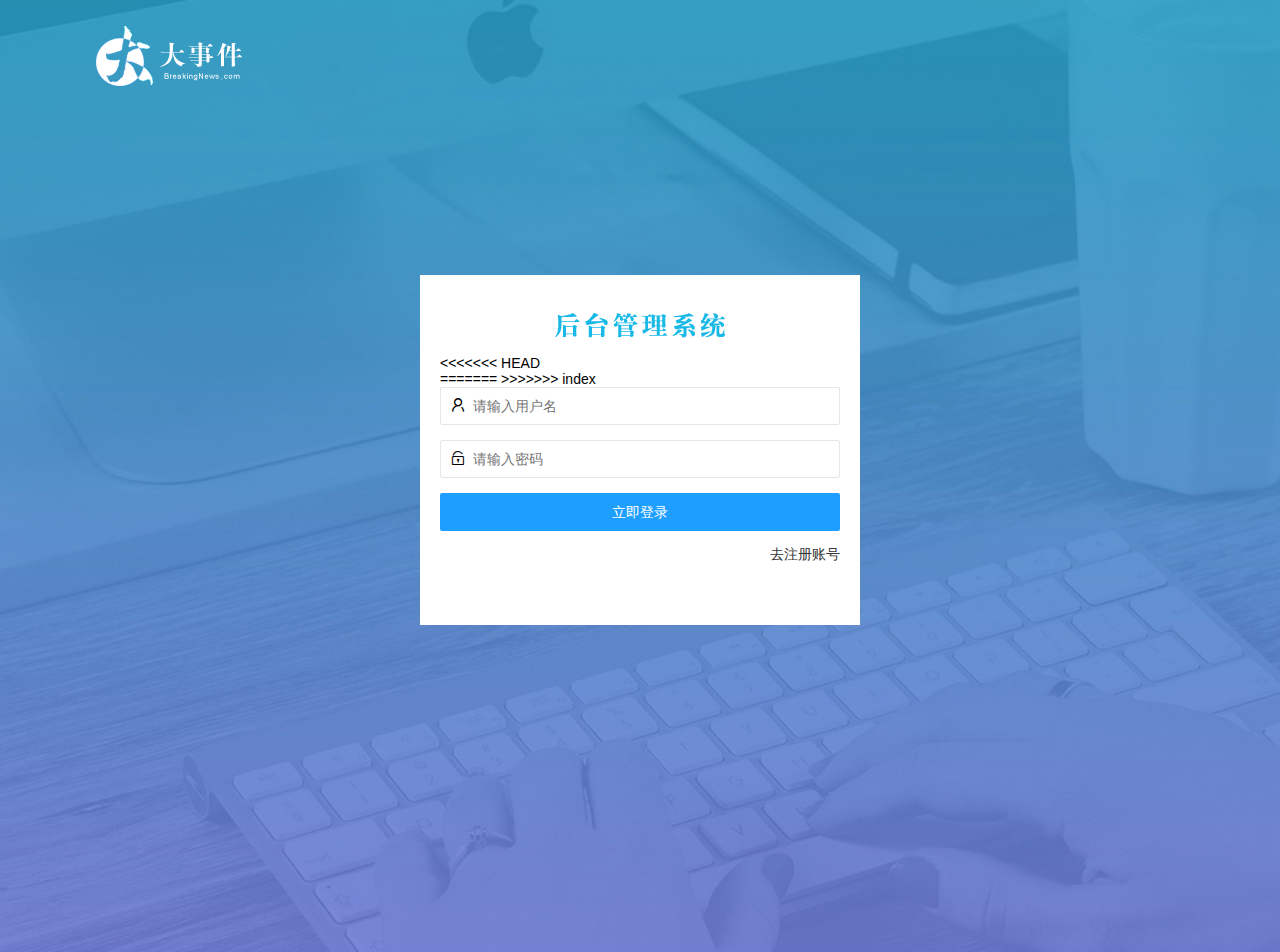
==== commit fe5be65b: "'fixConflicts'" ====
--- a/login.html
+++ b/login.html
@@ -1,127 +1,88 @@
 <!DOCTYPE html>
 <html lang="en">
-  <head>
-    <meta charset="UTF-8" />
-    <meta name="viewport" content="width=device-width, initial-scale=1.0" />
-    <title>Document</title>
-  </head>
-  <link rel="stylesheet" href="./assets/lib/layui/css/layui.css" />
-  <link rel="stylesheet" href="./assets/css/base.css" />
-  <link rel="stylesheet" href="./assets/css/login.css" />
 
-  <body>
-    <!-- logo -->
-    <div class="layui-main">
-      <img src="./assets/images/logo.png" alt="" />
+<head>
+  <meta charset="UTF-8" />
+  <meta name="viewport" content="width=device-width, initial-scale=1.0" />
+  <title>Document</title>
+</head>
+<link rel="stylesheet" href="./assets/lib/layui/css/layui.css" />
+<link rel="stylesheet" href="./assets/css/base.css" />
+<link rel="stylesheet" href="./assets/css/login.css" />
+
+<body>
+  <!-- logo -->
+  <div class="layui-main">
+    <img src="./assets/images/logo.png" alt="" />
+  </div>
+  <!-- 登录框大盒子 -->
+  <div class="login-reg-box">
+    <!-- title 后台管理系统 -->
+    <div class="title-box"></div>
+    <!-- 登录框盒子 -->
+    <div class="login-box" id="login-box">
+      <!-- 表单用户名 -->
+<<<<<<< HEAD
+      <form class="layui-form" id="btn-login">
+=======
+      <form class="layui-form">
+>>>>>>> index
+        <div class="layui-form-item">
+          <i class="layui-icon layui-icon-username"></i>
+          <input type="text" name="username" required lay-verify="required" placeholder="请输入用户名" autocomplete="off"
+            class="layui-input" />
+        </div>
+
+        <!-- 密码 -->
+
+        <div class="layui-form-item">
+          <i class="layui-icon layui-icon-password"></i>
+          <input type="password" name="password" required lay-verify="required|password" placeholder="请输入密码"
+            autocomplete="off" class="layui-input" />
+        </div>
+        <div class="layui-form-item">
+          <button type="button" class="layui-btn layui-btn-fluid layui-btn-normal" lay-submits>
+            立即登录
+          </button>
+        </div>
+        <div class="layui-form-item links">
+          <a href="javascript:" id="login-link">去注册账号</a>
+        </div>
+      </form>
     </div>
-    <!-- 登录框大盒子 -->
-    <div class="login-reg-box">
-      <!-- title 后台管理系统 -->
-      <div class="title-box"></div>
-      <!-- 登录框盒子 -->
-      <div class="login-box" id="login-box">
-        <!-- 表单用户名 -->
-        <form class="layui-form">
-          <div class="layui-form-item">
-            <i class="layui-icon layui-icon-username"></i>
-            <input
-              type="text"
-              name="username"
-              required
-              lay-verify="required"
-              placeholder="请输入用户名"
-              autocomplete="off"
-              class="layui-input"
-            />
-          </div>
+    <!-- 注册盒子 -->
+    <div class="reg-box" id="reg-box">
+      <form class="layui-form">
+        <div class="layui-form-item">
+          <i class="layui-icon layui-icon-username"></i>
+          <input id="reg-username" type="text" name="username" required lay-verify="required|username"
+            placeholder="请输入用户名" autocomplete="off" class="layui-input" />
+        </div>
+        <!-- 密码 -->
+        <div class="layui-form-item">
+          <i class="layui-icon layui-icon-password"></i>
+          <input id="reg-psd" type="password" name="regpassword" required lay-verify="required|password"
+            placeholder="请确认密码" autocomplete="off" class="layui-input" />
+        </div>
+        <div class="layui-form-item">
+          <i class="layui-icon layui-icon-password"></i>
+          <input type="password" name="repassword" required lay-verify="required|password|repassword"
+            placeholder="请再次确认密码" autocomplete="off" class="layui-input" />
+        </div>
+        <div class="layui-form-item">
+          <button id="reg-btn" class="layui-btn layui-btn-fluid layui-btn-normal" lay-submit>
+            立即注册
+          </button>
+        </div>
+        <div class="layui-form-item links">
+          <a href="javascript:" id="login-reg">去登录</a>
+        </div>
+      </form>
+    </div>
+  </div>
+  <script src="./assets/lib/jquery.js"></script>
+  <script src="./assets/lib/layui/layui.all.js"></script>
+  <script src="./assets/js/logins.js"></script>
+</body>
 
-          <!-- 密码 -->
-
-          <div class="layui-form-item">
-            <i class="layui-icon layui-icon-password"></i>
-            <input
-              type="password"
-              name="password"
-              required
-              lay-verify="required|password"
-              placeholder="请输入密码"
-              autocomplete="off"
-              class="layui-input"
-            />
-          </div>
-          <div class="layui-form-item">
-            <button
-              type="button"
-              class="layui-btn layui-btn-fluid layui-btn-normal"
-              lay-submits
-            >
-              立即登录
-            </button>
-          </div>
-          <div class="layui-form-item links">
-            <a href="javascript:" id="login-link">去注册账号</a>
-          </div>
-        </form>
-      </div>
-      <!-- 注册盒子 -->
-      <div class="reg-box" id="reg-box">
-        <form class="layui-form">
-          <div class="layui-form-item">
-            <i class="layui-icon layui-icon-username"></i>
-            <input
-              id="reg-username"
-              type="text"
-              name="username"
-              required
-              lay-verify="required|username"
-              placeholder="请输入用户名"
-              autocomplete="off"
-              class="layui-input"
-            />
-          </div>
-          <!-- 密码 -->
-          <div class="layui-form-item">
-            <i class="layui-icon layui-icon-password"></i>
-            <input
-              id="reg-psd"
-              type="password"
-              name="regpassword"
-              required
-              lay-verify="required|password"
-              placeholder="请确认密码"
-              autocomplete="off"
-              class="layui-input"
-            />
-          </div>
-          <div class="layui-form-item">
-            <i class="layui-icon layui-icon-password"></i>
-            <input
-              type="password"
-              name="repassword"
-              required
-              lay-verify="required|password|repassword"
-              placeholder="请再次确认密码"
-              autocomplete="off"
-              class="layui-input"
-            />
-          </div>
-          <div class="layui-form-item">
-            <button
-              id="reg-btn"
-              class="layui-btn layui-btn-fluid layui-btn-normal"
-              lay-submit
-            >
-              立即注册
-            </button>
-          </div>
-          <div class="layui-form-item links">
-            <a href="javascript:" id="login-reg">去登录</a>
-          </div>
-        </form>
-      </div>
-    </div>
-    <script src="./assets/lib/jquery.js"></script>
-    <script src="./assets/lib/layui/layui.all.js"></script>
-    <script src="./assets/js/logins.js"></script>
-  </body>
-</html>
+</html>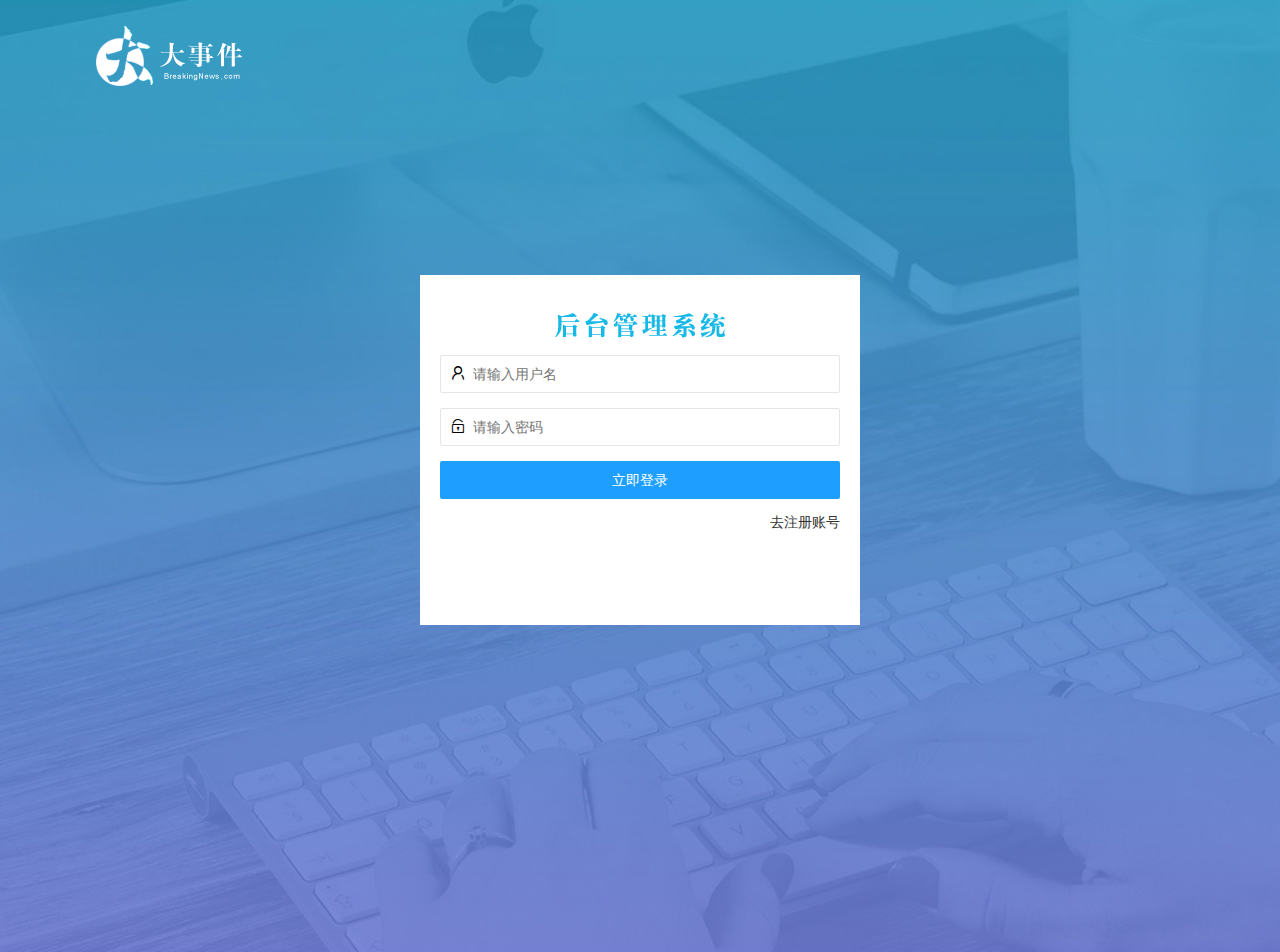
==== commit 74f5e2f9: "一二三四" ====
--- a/login.html
+++ b/login.html
@@ -21,27 +21,19 @@
     <div class="title-box"></div>
     <!-- 登录框盒子 -->
     <div class="login-box" id="login-box">
-      <!-- 表单用户名 -->
-<<<<<<< HEAD
       <form class="layui-form" id="btn-login">
-=======
-      <form class="layui-form">
->>>>>>> index
         <div class="layui-form-item">
           <i class="layui-icon layui-icon-username"></i>
           <input type="text" name="username" required lay-verify="required" placeholder="请输入用户名" autocomplete="off"
             class="layui-input" />
         </div>
-
-        <!-- 密码 -->
-
         <div class="layui-form-item">
           <i class="layui-icon layui-icon-password"></i>
           <input type="password" name="password" required lay-verify="required|password" placeholder="请输入密码"
             autocomplete="off" class="layui-input" />
         </div>
         <div class="layui-form-item">
-          <button type="button" class="layui-btn layui-btn-fluid layui-btn-normal" lay-submits>
+          <button class="layui-btn layui-btn-fluid layui-btn-normal" lay-submit>
             立即登录
           </button>
         </div>
@@ -50,9 +42,10 @@
         </div>
       </form>
     </div>
+
     <!-- 注册盒子 -->
     <div class="reg-box" id="reg-box">
-      <form class="layui-form">
+      <form class="layui-form" id="btn-reg">
         <div class="layui-form-item">
           <i class="layui-icon layui-icon-username"></i>
           <input id="reg-username" type="text" name="username" required lay-verify="required|username"
@@ -82,6 +75,7 @@
   </div>
   <script src="./assets/lib/jquery.js"></script>
   <script src="./assets/lib/layui/layui.all.js"></script>
+  <script src="./assets/js/utils.js"></script>
   <script src="./assets/js/logins.js"></script>
 </body>
 
